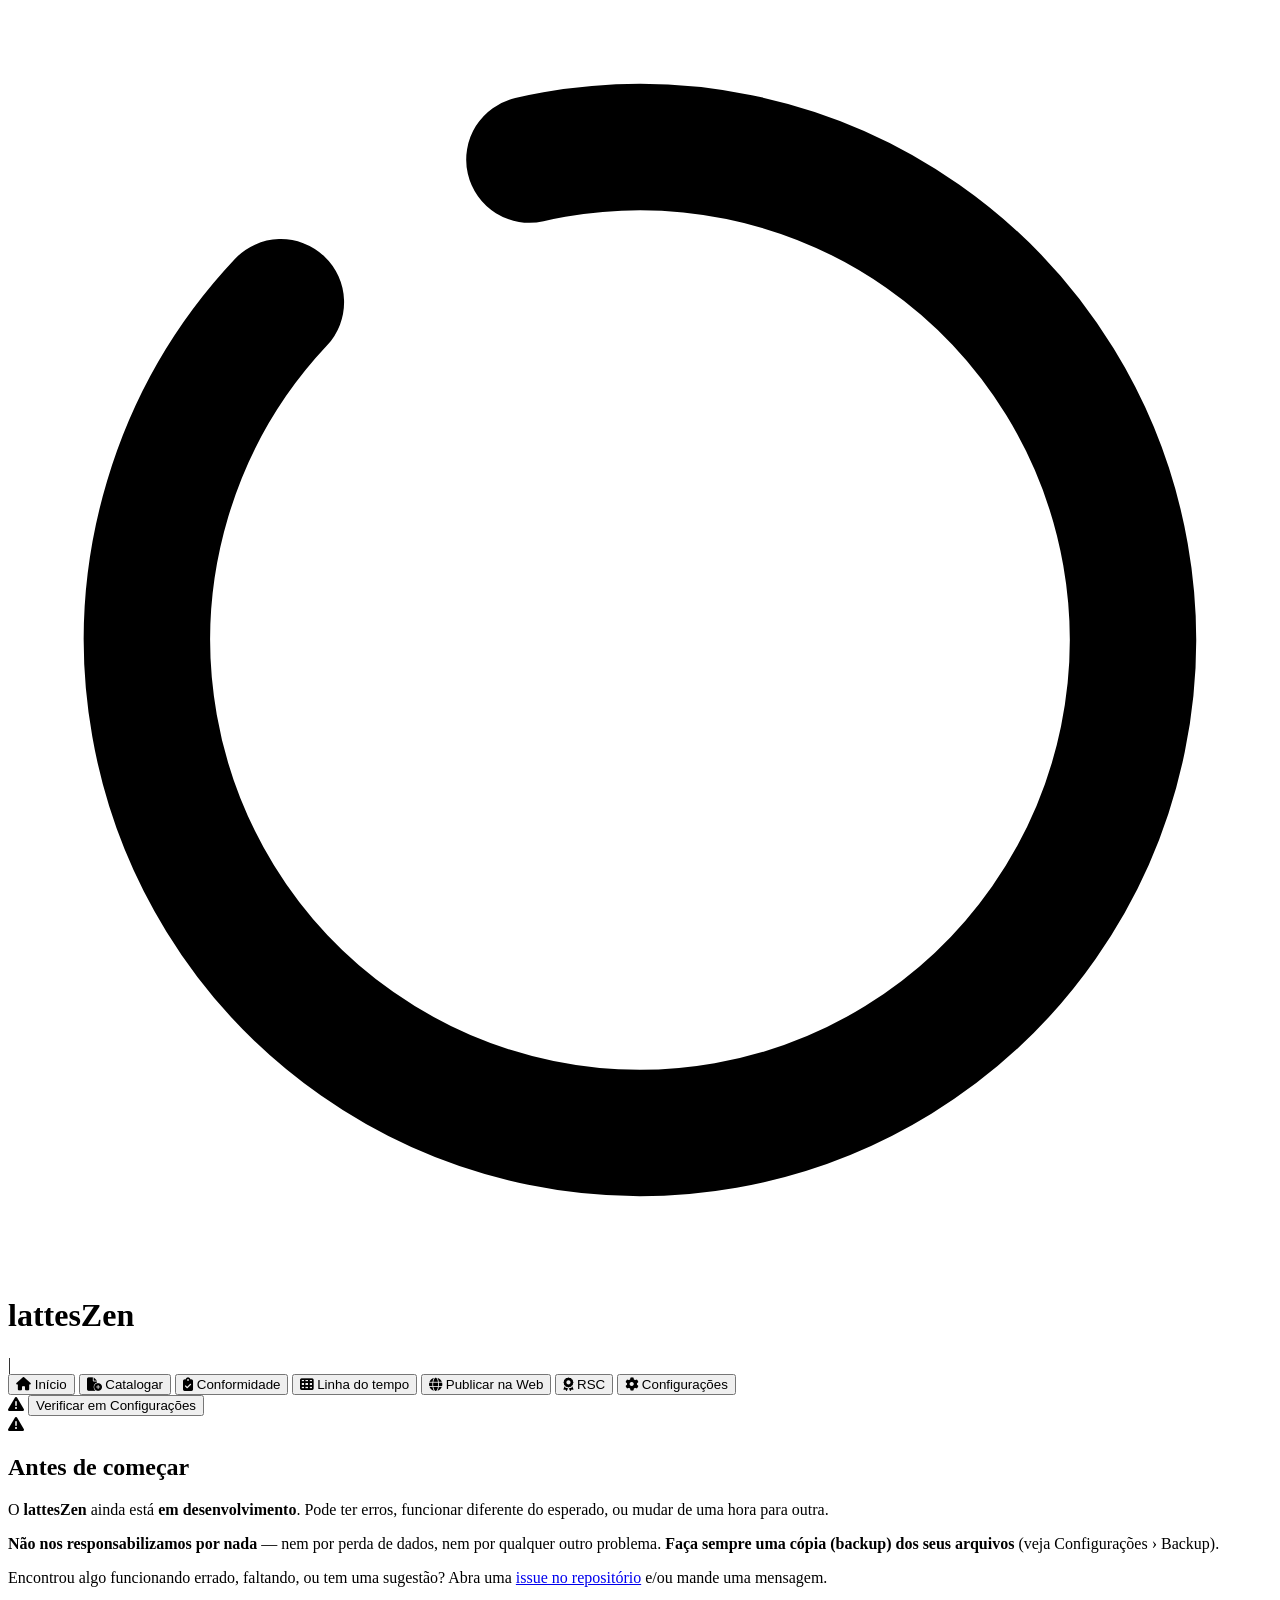
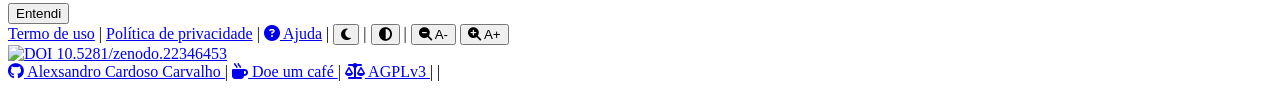
==== src/index.html @ 460ba8ad "Merge branch 'latteszen-devel-alexsandroccarv' into principal" ====
<!DOCTYPE html>
<html lang="pt-BR">
<head>
    <meta charset="UTF-8">
    <meta name="viewport" content="width=device-width, initial-scale=1.0">
    <title>lattesZen</title>
    <link rel="icon" type="image/svg+xml" href="favicon.svg">
    <link rel="manifest" href="manifest.json">
    <meta name="theme-color" content="#1351B4">

    <!-- Estilos da aplicação (local — carrega sempre, mesmo offline) -->
    <link rel="stylesheet" href="css/styles.css">

    <!-- Tema claro/escuro e alto contraste: aplicar cedo para evitar "flash" -->
    <script>
        (function () {
            const htmlEl = document.documentElement;
            const saved = localStorage.getItem('tema');
            const prefersDark = window.matchMedia && window.matchMedia('(prefers-color-scheme: dark)').matches;
            if (saved ? saved === 'dark' : prefersDark) htmlEl.classList.add('dark');
            if (localStorage.getItem('altoContraste') === '1') htmlEl.classList.add('high-contrast');
            // Escala de fonte (acessibilidade): aplica cedo p/ evitar "flash".
            const fs = parseInt(localStorage.getItem('fontScale') || '100', 10);
            if (fs && fs !== 100) htmlEl.style.fontSize = fs + '%';
        })();
    </script>

    <!-- Recursos externos (Tailwind, Font Awesome, Rawline) carregados de forma
         ASSÍNCRONA e tolerante a falha: se a CDN estiver lenta/bloqueada, a
         aplicação continua funcionando (o app.js nunca fica travado por eles). -->
    <script>
        (function () {
            var TW_CONFIG = {
                darkMode: 'class',
                theme: {
                    extend: {
                        fontFamily: { sans: ['Rawline', 'system-ui', '-apple-system', 'Segoe UI', 'Roboto', 'sans-serif'] },
                        colors: {
                            unifesp: { 50: '#f0fdf4', 100: '#dcfce7', 400: '#4ade80', 600: '#16a34a', 700: '#15803d', 800: '#166534', 900: '#1E5A3A' },
                            govbr:   { 50: '#D4E5FF', 100: '#ADCDFF', 400: '#1351B4', 600: '#1351B4', 700: '#0C326F', 800: '#071D41', 900: '#050F24' },
                        }
                    }
                }
            };
            var tw = document.createElement('script');
            tw.src = 'https://cdn.tailwindcss.com';
            tw.async = true;
            tw.onload = function () { try { window.tailwind.config = TW_CONFIG; } catch (e) {} };
            tw.onerror = function () { document.documentElement.classList.add('no-tailwind'); };
            document.head.appendChild(tw);

            function loadCss(href) {
                var l = document.createElement('link');
                l.rel = 'stylesheet'; l.href = href; l.media = 'all';
                document.head.appendChild(l);
            }
            loadCss('https://cdnjs.cloudflare.com/ajax/libs/font-awesome/6.4.0/css/all.min.css');
            loadCss('https://cdngovbr-ds.estaleiro.serpro.gov.br/design-system/fonts/rawline/css/rawline.css');
        })();
    </script>
</head>
<body class="font-sans bg-white dark:bg-gray-900 text-gray-800 dark:text-gray-100 min-h-screen flex flex-col transition-colors duration-300">

    <!-- ============================ CABEÇALHO ============================ -->
    <header class="bg-govbr-600 dark:bg-gray-900 border-b border-govbr-700 dark:border-gray-700 flex flex-col shadow-sm dark:shadow-lg z-20 shrink-0 transition-colors duration-300">
        <div class="flex items-center justify-between px-4 py-3 bg-govbr-600 dark:bg-gray-900 transition-colors duration-300">
            <div class="flex items-center gap-3">
                <div class="w-8 h-8 rounded bg-white dark:bg-gradient-to-br dark:from-unifesp-600 dark:to-unifesp-900 flex items-center justify-center text-govbr-600 dark:text-white font-bold transition-colors duration-300">
                    <svg viewBox="0 0 200 200" class="w-5 h-5" aria-hidden="true"><circle cx="100" cy="100" r="78" fill="none" stroke="currentColor" stroke-width="20" stroke-linecap="round" stroke-dasharray="440 46" transform="rotate(-100 100 100)"/></svg>
                </div>
                <div class="flex items-center gap-2 overflow-hidden">
                    <h1 class="font-bold text-white leading-none whitespace-nowrap">lattesZen</h1>
                    <span id="headerNomeWrap" class="flex items-center gap-2 overflow-hidden hidden">
                        <span class="text-xl text-white/30 dark:text-gray-700 font-light">|</span>
                        <span id="headerNome" class="font-bold text-white/90 dark:text-unifesp-400 leading-none whitespace-nowrap truncate"></span>
                    </span>
                </div>
            </div>
            <div id="govBrLogo" class="bg-white rounded px-2 py-1.5 flex items-center shrink-0 dark:hidden">
                <img src="images/geral/gov_br.svg" alt="Governo Federal" class="h-5 w-auto" onerror="this.parentElement.style.display='none'">
            </div>
        </div>

        <!-- Abas de navegação -->
        <nav class="print:hidden bg-white dark:bg-gray-800 border-t border-govbr-700/20 dark:border-gray-700 px-2" role="tablist" aria-label="Seções">
            <div class="max-w-5xl flex gap-1 overflow-x-auto">
                <button class="tab-btn inline-flex items-center gap-1.5 px-4 py-2.5 text-sm font-medium border-b-2 border-transparent text-gray-600 dark:text-gray-300 hover:text-govbr-600 dark:hover:text-unifesp-400 whitespace-nowrap" role="tab" aria-selected="true" data-tab="inicio">
                    <i aria-hidden="true" class="fa-solid fa-house text-[1.75rem]"></i> Início
                </button>
                <button class="tab-btn inline-flex items-center gap-1.5 px-4 py-2.5 text-sm font-medium border-b-2 border-transparent text-gray-600 dark:text-gray-300 hover:text-govbr-600 dark:hover:text-unifesp-400 whitespace-nowrap" role="tab" aria-selected="false" data-tab="catalogar">
                    <i aria-hidden="true" class="fa-solid fa-file-circle-plus text-[1.75rem]"></i> Catalogar
                </button>
                <button class="tab-btn inline-flex items-center gap-1.5 px-4 py-2.5 text-sm font-medium border-b-2 border-transparent text-gray-600 dark:text-gray-300 hover:text-govbr-600 dark:hover:text-unifesp-400 whitespace-nowrap" role="tab" aria-selected="false" data-tab="conformidade">
                    <i aria-hidden="true" class="fa-solid fa-clipboard-check text-[1.75rem]"></i> Conformidade
                </button>
                <button class="tab-btn inline-flex items-center gap-1.5 px-4 py-2.5 text-sm font-medium border-b-2 border-transparent text-gray-600 dark:text-gray-300 hover:text-govbr-600 dark:hover:text-unifesp-400 whitespace-nowrap" role="tab" aria-selected="false" data-tab="linhatempo">
                    <i aria-hidden="true" class="fa-solid fa-table-cells text-[1.75rem]"></i> Linha do tempo
                </button>
                <button class="tab-btn inline-flex items-center gap-1.5 px-4 py-2.5 text-sm font-medium border-b-2 border-transparent text-gray-600 dark:text-gray-300 hover:text-govbr-600 dark:hover:text-unifesp-400 whitespace-nowrap" role="tab" aria-selected="false" data-tab="publicar">
                    <i aria-hidden="true" class="fa-solid fa-globe text-[1.75rem]"></i> Publicar na Web
                </button>
                <button class="tab-btn inline-flex items-center gap-1.5 px-4 py-2.5 text-sm font-medium border-b-2 border-transparent text-gray-600 dark:text-gray-300 hover:text-govbr-600 dark:hover:text-unifesp-400 whitespace-nowrap hidden" role="tab" aria-selected="false" data-tab="rsc">
                    <i aria-hidden="true" class="fa-solid fa-award text-[1.75rem]"></i> RSC
                </button>
                <button class="tab-btn inline-flex items-center gap-1.5 px-4 py-2.5 text-sm font-medium border-b-2 border-transparent text-gray-600 dark:text-gray-300 hover:text-govbr-600 dark:hover:text-unifesp-400 whitespace-nowrap" role="tab" aria-selected="false" data-tab="config">
                    <i aria-hidden="true" class="fa-solid fa-gear text-[1.75rem]"></i> Configurações
                </button>
            </div>
        </nav>
    </header>

    <!-- Aviso persistente: pasta configurada inacessível (permissão perdida ou
         movida/renomeada/apagada fora do app) — ver Storage.checkHealth(). -->
    <div id="dirHealthBanner" class="hidden print:hidden bg-red-600 text-white text-sm px-4 py-2 flex items-center justify-center gap-3 flex-wrap text-center">
        <span class="flex items-center gap-2"><i aria-hidden="true" class="fa-solid fa-triangle-exclamation"></i> <span id="dirHealthMsg"></span></span>
        <button type="button" id="dirHealthGoto" class="underline whitespace-nowrap font-semibold">Verificar em Configurações</button>
    </div>

    <!-- ============================ CONTEÚDO ============================ -->
    <main class="flex-1 w-full max-w-[1498px] mx-auto px-4 py-6">
        <div id="tab-inicio"       class="tab-panel" role="tabpanel"></div>
        <div id="tab-catalogar"    class="tab-panel" role="tabpanel" hidden></div>
        <div id="tab-conformidade" class="tab-panel" role="tabpanel" hidden></div>
        <div id="tab-linhatempo"   class="tab-panel" role="tabpanel" hidden></div>
        <div id="tab-publicar"     class="tab-panel" role="tabpanel" hidden></div>
        <div id="tab-rsc"          class="tab-panel" role="tabpanel" hidden></div>
        <div id="tab-config"       class="tab-panel" role="tabpanel" hidden></div>
    </main>

    <!-- Área de notificações (toasts) -->
    <div id="toasts" class="fixed bottom-16 right-4 z-50 flex flex-col gap-2" aria-live="polite"></div>

    <!-- Aviso de 1ª execução: app em desenvolvimento -->
    <div id="firstRunModal" class="fixed inset-0 z-50 hidden items-center justify-center bg-black/60 px-4">
        <div class="bg-white dark:bg-gray-800 rounded-lg shadow-xl max-w-md w-full" role="alertdialog" aria-modal="true" aria-labelledby="firstRunTitle">
            <div class="bg-govbr-600 dark:bg-gray-900 rounded-t-lg px-4 py-3 flex items-center gap-2">
                <i aria-hidden="true" class="fa-solid fa-triangle-exclamation text-white"></i>
                <h2 id="firstRunTitle" class="font-bold text-white">Antes de começar</h2>
            </div>
            <div class="p-4 space-y-3 text-sm text-gray-700 dark:text-gray-300">
                <p>O <strong>lattesZen</strong> ainda está <strong>em desenvolvimento</strong>. Pode ter erros, funcionar diferente do esperado, ou mudar de uma hora para outra.</p>
                <p><strong>Não nos responsabilizamos por nada</strong> — nem por perda de dados, nem por qualquer outro problema. <strong>Faça sempre uma cópia (backup) dos seus arquivos</strong> (veja Configurações › Backup).</p>
                <p>Encontrou algo funcionando errado, faltando, ou tem uma sugestão? Abra uma <a href="https://github.com/alexsandroccarv/lattesZen/issues" target="_blank" rel="noopener" class="text-govbr-700 dark:text-unifesp-400 underline font-semibold">issue no repositório</a> e/ou mande uma mensagem.</p>
            </div>
            <div class="px-4 pb-4 flex justify-end">
                <button type="button" id="btnFirstRunOk" class="px-4 py-2 rounded bg-govbr-600 dark:bg-unifesp-700 text-white text-sm font-semibold hover:opacity-90">Entendi</button>
            </div>
        </div>
    </div>

    <!-- ============================ RODAPÉ ============================ -->
    <footer class="bg-govbr-800 dark:bg-gray-950 border-t border-govbr-700 dark:border-gray-700 py-3 px-6 text-xs text-blue-100 dark:text-gray-400 flex flex-col sm:flex-row justify-between items-center shrink-0 gap-4 transition-colors duration-300">
        <div class="flex items-center gap-4 flex-wrap justify-center">
            <a href="termodeuso.html" class="hover:text-white transition-colors">Termo de uso</a>
            <span class="text-white/25 dark:text-gray-700">|</span>
            <a href="privacidade.html" class="hover:text-white transition-colors">Política de privacidade</a>
            <span class="text-white/25 dark:text-gray-700">|</span>
            <a href="./ajuda.html" class="hover:text-white transition-colors flex items-center gap-1"><i aria-hidden="true" class="fa-solid fa-circle-question"></i> Ajuda</a>
            <span class="text-white/25 dark:text-gray-700">|</span>
            <button type="button" id="themeToggle" class="hover:text-white transition-colors flex items-center gap-1" aria-pressed="false" title="Alternar tema">
                <i aria-hidden="true" class="fa-solid fa-moon"></i> <span id="themeToggleLabel" class="sr-only">Tema escuro</span>
            </button>
            <span class="text-white/25 dark:text-gray-700">|</span>
            <button type="button" id="highContrastToggle" class="hover:text-white transition-colors flex items-center gap-1" aria-pressed="false" title="Alternar alto contraste">
                <i aria-hidden="true" class="fa-solid fa-circle-half-stroke"></i> <span class="sr-only">Alto contraste</span>
            </button>
            <span class="text-white/25 dark:text-gray-700">|</span>
            <span class="flex items-center gap-1" role="group" aria-label="Tamanho da fonte">
                <button type="button" id="fontDec" class="hover:text-white transition-colors flex items-center gap-1" title="Diminuir fonte" aria-label="Diminuir fonte"><i aria-hidden="true" class="fa-solid fa-magnifying-glass-minus"></i> A-</button>
                <button type="button" id="fontInc" class="hover:text-white transition-colors flex items-center gap-1" title="Aumentar fonte" aria-label="Aumentar fonte"><i aria-hidden="true" class="fa-solid fa-magnifying-glass-plus"></i> A+</button>
            </span>
        </div>
        <div class="flex items-center justify-center">
            <a href="https://doi.org/10.5281/zenodo.22346453" target="_blank" rel="noopener" title="DOI: 10.5281/zenodo.22346453">
                <img src="https://zenodo.org/badge/DOI/10.5281/zenodo.22346453.svg" alt="DOI 10.5281/zenodo.22346453" class="h-5">
            </a>
        </div>
        <div class="flex gap-3 items-center flex-wrap justify-center">
            <a href="https://github.com/alexsandroccarv" target="_blank" rel="noopener" class="hover:text-white hover:underline transition-colors flex items-center gap-1">
                <i aria-hidden="true" class="fa-brands fa-github text-white/90 dark:text-unifesp-400"></i> Alexsandro Cardoso Carvalho
            </a>
            <span class="text-white/40 dark:text-gray-600">|</span>
            <a href="doe-um-cafe.html" class="hover:text-white hover:underline transition-colors flex items-center gap-1">
                <i aria-hidden="true" class="fa-solid fa-mug-hot text-white/90 dark:text-unifesp-400"></i> Doe um café
            </a>
            <span class="text-white/40 dark:text-gray-600">|</span>
            <a href="https://www.gnu.org/licenses/agpl-3.0.html" target="_blank" rel="noopener" class="hover:text-white transition-colors flex items-center gap-1" title="Licença AGPLv3 (Free Software Foundation)">
                <i aria-hidden="true" class="fa-solid fa-scale-balanced text-white/90 dark:text-unifesp-400"></i> AGPLv3
            </a>
            <span class="text-white/40 dark:text-gray-600">|</span>
            <span><span class="font-mono" id="appVersion"></span> | <span id="lastModDate"></span></span>
        </div>
    </footer>

    <!-- ============================ SCRIPTS ============================ -->
    <script src="js/config.js"></script>
    <script src="js/analytics.js"></script>
    <script src="js/cookie-consent.js"></script>
    <script src="js/pwa.js"></script>
    <script src="js/encoding.js"></script>
    <script src="js/areas-conhecimento.js"></script>
    <script src="js/cnae.js"></script>
    <script src="js/paises.js"></script>
    <script src="js/idiomas.js"></script>
    <script src="js/lattes-types.js"></script>
    <script src="js/gdrive-client.js"></script>
    <script src="js/storage.js"></script>
    <script src="js/lattes-xml.js"></script>
    <script src="js/lattes-xml-export.js"></script>
    <script src="js/bibtex-ris.js"></script>
    <script src="js/publish.js"></script>
    <script src="js/rsc.js"></script>
    <script src="js/docx-export.js"></script>
    <script src="js/app-core.js"></script>
    <script src="js/tab-publicar.js"></script>
    <script src="js/tab-inicio.js"></script>
    <script src="js/tab-rsc.js"></script>
    <script src="js/tab-conformidade.js"></script>
    <script src="js/tab-linha-tempo.js"></script>
    <script src="js/tab-catalogar.js"></script>
    <script src="js/tab-config.js"></script>
    <script src="js/app.js"></script>
</body>
</html>
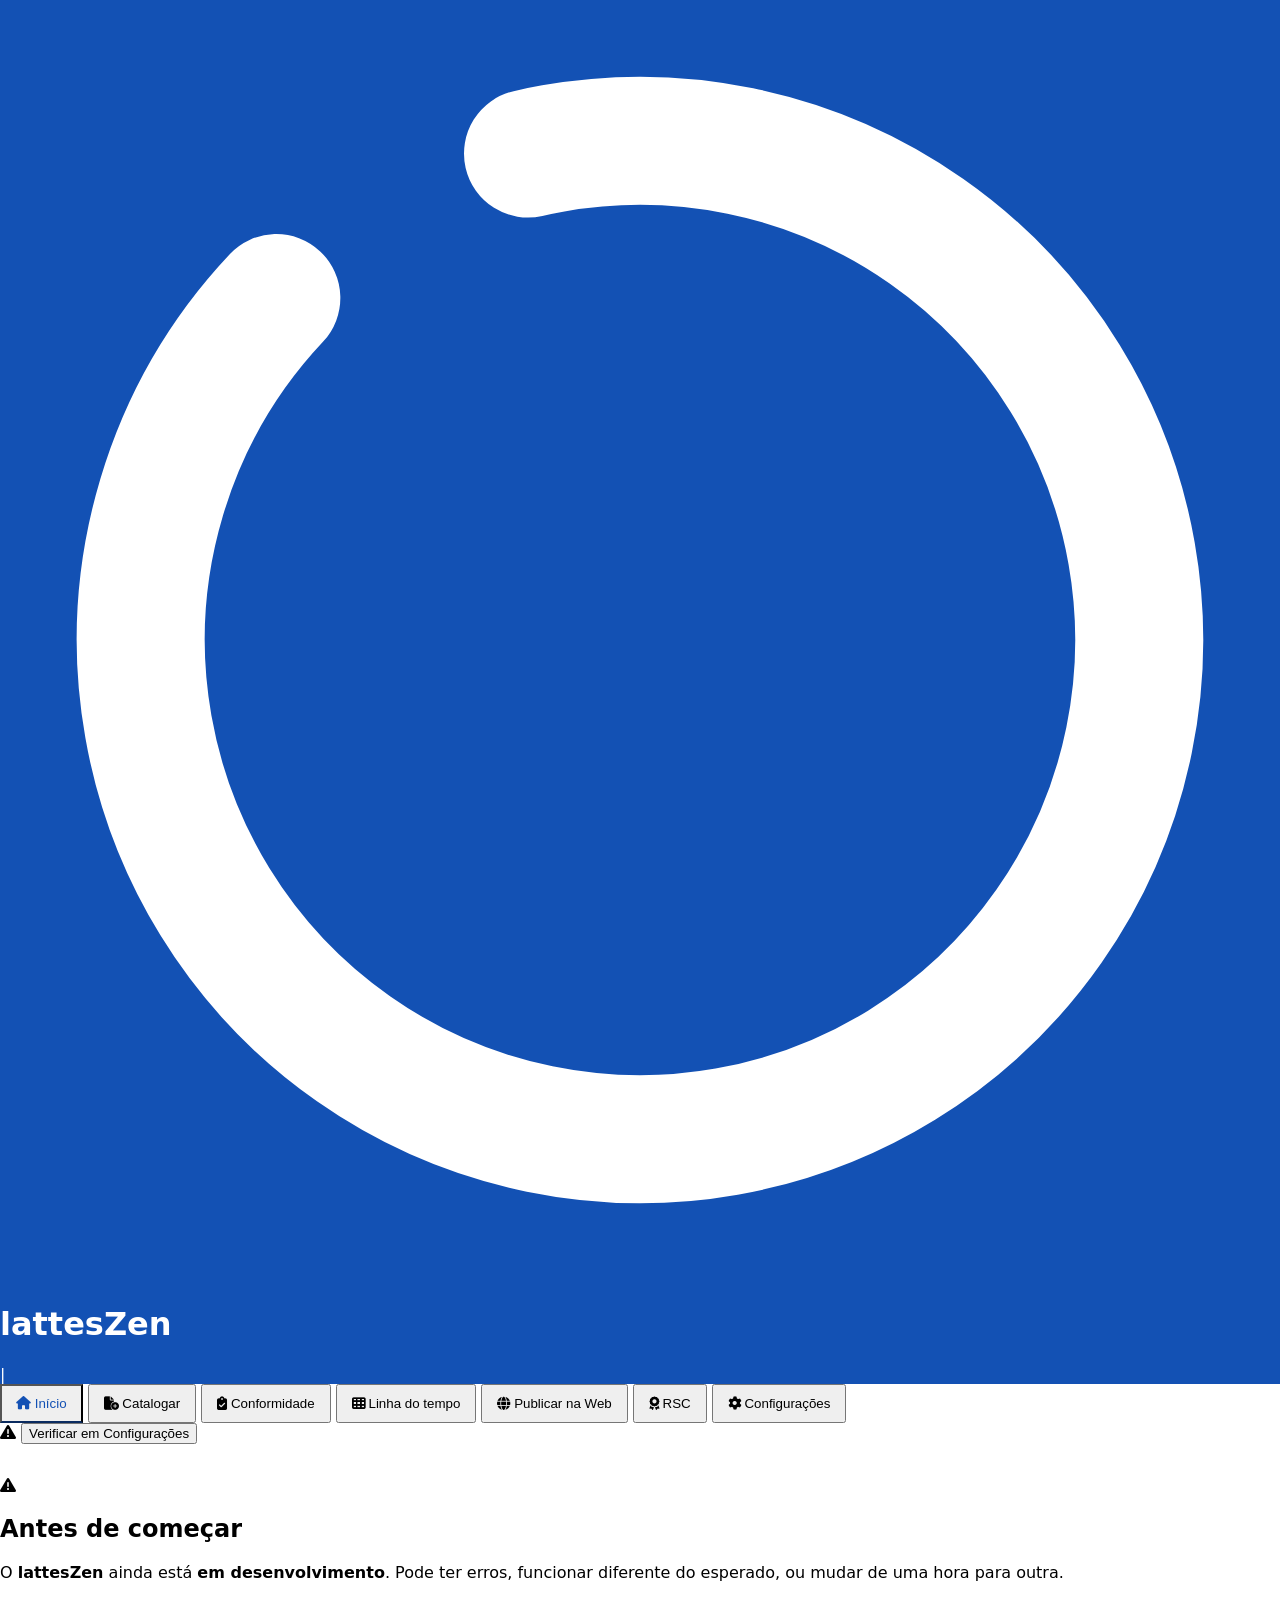
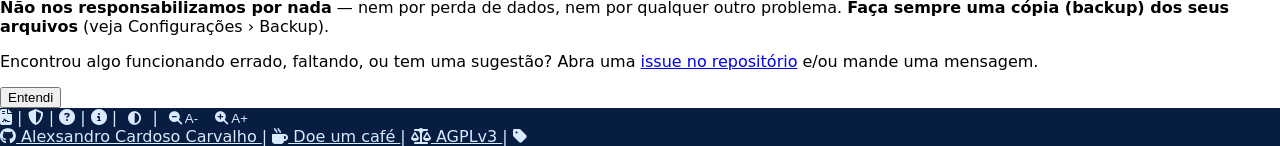
==== commit 538f8af1: "Rodapé trazido do templateZen (ordem/links/ícones) + nova página Sobre Aplicado em todas as páginas " ====
--- a/src/index.html
+++ b/src/index.html
@@ -151,15 +151,13 @@
     <!-- ============================ RODAPÉ ============================ -->
     <footer class="bg-govbr-800 dark:bg-gray-950 border-t border-govbr-700 dark:border-gray-700 py-3 px-6 text-xs text-blue-100 dark:text-gray-400 flex flex-col sm:flex-row justify-between items-center shrink-0 gap-4 transition-colors duration-300">
         <div class="flex items-center gap-4 flex-wrap justify-center">
-            <a href="termodeuso.html" class="hover:text-white transition-colors">Termo de uso</a>
-            <span class="text-white/25 dark:text-gray-700">|</span>
-            <a href="privacidade.html" class="hover:text-white transition-colors">Política de privacidade</a>
-            <span class="text-white/25 dark:text-gray-700">|</span>
-            <a href="./ajuda.html" class="hover:text-white transition-colors flex items-center gap-1"><i aria-hidden="true" class="fa-solid fa-circle-question"></i> Ajuda</a>
-            <span class="text-white/25 dark:text-gray-700">|</span>
-            <button type="button" id="themeToggle" class="hover:text-white transition-colors flex items-center gap-1" aria-pressed="false" title="Alternar tema">
-                <i aria-hidden="true" class="fa-solid fa-moon"></i> <span id="themeToggleLabel" class="sr-only">Tema escuro</span>
-            </button>
+            <a href="termodeuso.html" class="hover:text-white transition-colors flex items-center gap-1" title="Termo de uso" aria-label="Termo de uso"><i aria-hidden="true" class="fa-solid fa-file-contract"></i></a>
+            <span class="text-white/25 dark:text-gray-700">|</span>
+            <a href="privacidade.html" class="hover:text-white transition-colors flex items-center gap-1" title="Política de privacidade" aria-label="Política de privacidade"><i aria-hidden="true" class="fa-solid fa-shield-halved"></i></a>
+            <span class="text-white/25 dark:text-gray-700">|</span>
+            <a href="./ajuda.html" class="hover:text-white transition-colors flex items-center gap-1" title="Ajuda" aria-label="Ajuda"><i aria-hidden="true" class="fa-solid fa-circle-question"></i></a>
+            <span class="text-white/25 dark:text-gray-700">|</span>
+            <a href="sobre.html" class="hover:text-white transition-colors flex items-center gap-1" title="Sobre" aria-label="Sobre"><i aria-hidden="true" class="fa-solid fa-circle-info"></i></a>
             <span class="text-white/25 dark:text-gray-700">|</span>
             <button type="button" id="highContrastToggle" class="hover:text-white transition-colors flex items-center gap-1" aria-pressed="false" title="Alternar alto contraste">
                 <i aria-hidden="true" class="fa-solid fa-circle-half-stroke"></i> <span class="sr-only">Alto contraste</span>
@@ -169,11 +167,6 @@
                 <button type="button" id="fontDec" class="hover:text-white transition-colors flex items-center gap-1" title="Diminuir fonte" aria-label="Diminuir fonte"><i aria-hidden="true" class="fa-solid fa-magnifying-glass-minus"></i> A-</button>
                 <button type="button" id="fontInc" class="hover:text-white transition-colors flex items-center gap-1" title="Aumentar fonte" aria-label="Aumentar fonte"><i aria-hidden="true" class="fa-solid fa-magnifying-glass-plus"></i> A+</button>
             </span>
-        </div>
-        <div class="flex items-center justify-center">
-            <a href="https://doi.org/10.5281/zenodo.22346453" target="_blank" rel="noopener" title="DOI: 10.5281/zenodo.22346453">
-                <img src="https://zenodo.org/badge/DOI/10.5281/zenodo.22346453.svg" alt="DOI 10.5281/zenodo.22346453" class="h-5">
-            </a>
         </div>
         <div class="flex gap-3 items-center flex-wrap justify-center">
             <a href="https://github.com/alexsandroccarv" target="_blank" rel="noopener" class="hover:text-white hover:underline transition-colors flex items-center gap-1">
@@ -188,7 +181,7 @@
                 <i aria-hidden="true" class="fa-solid fa-scale-balanced text-white/90 dark:text-unifesp-400"></i> AGPLv3
             </a>
             <span class="text-white/40 dark:text-gray-600">|</span>
-            <span><span class="font-mono" id="appVersion"></span> | <span id="lastModDate"></span></span>
+            <span class="flex items-center gap-1"><i aria-hidden="true" class="fa-solid fa-tag" title="Versão"></i> <a href="notas-de-versao.html" class="font-mono hover:text-white hover:underline transition-colors" title="Notas de versão"><span id="appVersion"></span></a></span>
         </div>
     </footer>
 
@@ -204,6 +197,8 @@
     <script src="js/idiomas.js"></script>
     <script src="js/lattes-types.js"></script>
     <script src="js/gdrive-client.js"></script>
+    <script src="js/deploy-github.js"></script>
+    <script src="js/deploy-netlify.js"></script>
     <script src="js/storage.js"></script>
     <script src="js/lattes-xml.js"></script>
     <script src="js/lattes-xml-export.js"></script>
--- a/src/css/styles.css
+++ b/src/css/styles.css
@@ -0,0 +1,81 @@
+/* ==========================================================================
+   lattesZen — estilos de apoio (complementam o Tailwind via CDN)
+   ========================================================================== */
+
+/* ---- Alto contraste ---- */
+html.high-contrast body * {
+    background-color: #000000 !important;
+    color: #ffffff !important;
+    border-color: #ffeb3b !important;
+}
+html.high-contrast a,
+html.high-contrast button {
+    color: #ffeb3b !important;
+    text-decoration: underline;
+}
+
+/* ---- Abas ---- */
+.tab-btn { position: relative; }
+.tab-btn[aria-selected="true"] {
+    color: #1351B4;
+    border-bottom-color: #1351B4;
+}
+.dark .tab-btn[aria-selected="true"] {
+    color: #4ade80;
+    border-bottom-color: #4ade80;
+}
+.tab-panel[hidden] { display: none; }
+
+/* ---- Badges de status ---- */
+.badge { display: inline-flex; align-items: center; gap: .25rem; font-size: .68rem;
+         padding: .1rem .45rem; border-radius: 9999px; font-weight: 600; white-space: nowrap; }
+
+/* ---- Paleta categórica de gráficos (aba Linha do tempo, issue #10) ----
+   Cores fixas em CSS puro, não classes do Tailwind: um gráfico não pode
+   ficar sem cor (preto/sem sentido) se a CDN do Tailwind falhar ao carregar
+   — diferente do resto da UI, aqui a cor É o dado, não só decoração.
+   Ordem/valores vêm da paleta categórica validada (dataviz skill): segura
+   pra pares adjacentes (barras empilhadas) em claro e escuro. Usada tanto
+   no fill do SVG quanto no swatch (bg) da legenda/tabela em HTML. */
+.viz-cat-1 { fill: #2a78d6; background-color: #2a78d6; }
+.viz-cat-2 { fill: #eb6834; background-color: #eb6834; }
+.viz-cat-3 { fill: #1baf7a; background-color: #1baf7a; }
+.viz-cat-4 { fill: #eda100; background-color: #eda100; }
+.viz-cat-5 { fill: #e87ba4; background-color: #e87ba4; }
+.viz-cat-6 { fill: #008300; background-color: #008300; }
+.viz-cat-7 { fill: #4a3aa7; background-color: #4a3aa7; }
+.viz-cat-outros { fill: #8a8a86; background-color: #8a8a86; }
+.dark .viz-cat-1 { fill: #3987e5; background-color: #3987e5; }
+.dark .viz-cat-2 { fill: #d95926; background-color: #d95926; }
+.dark .viz-cat-3 { fill: #199e70; background-color: #199e70; }
+.dark .viz-cat-4 { fill: #c98500; background-color: #c98500; }
+.dark .viz-cat-5 { fill: #d55181; background-color: #d55181; }
+.dark .viz-cat-6 { fill: #008300; background-color: #008300; }
+.dark .viz-cat-7 { fill: #9085e9; background-color: #9085e9; }
+.dark .viz-cat-outros { fill: #9a9a95; background-color: #9a9a95; }
+
+/* ---- Rolagem suave em listas longas ---- */
+.scroll-area { scrollbar-width: thin; scrollbar-color: #d1d5db transparent; }
+.scroll-area::-webkit-scrollbar { height: 6px; width: 6px; }
+.scroll-area::-webkit-scrollbar-track { background: transparent; }
+.scroll-area::-webkit-scrollbar-thumb { background-color: #d1d5db; border-radius: 9999px; }
+.scroll-area::-webkit-scrollbar-thumb:hover { background-color: #9ca3af; }
+.dark .scroll-area { scrollbar-color: #4b5563 transparent; }
+.dark .scroll-area::-webkit-scrollbar-thumb { background-color: #4b5563; }
+.dark .scroll-area::-webkit-scrollbar-thumb:hover { background-color: #6b7280; }
+
+/* ==========================================================================
+   Fallback mínimo (caso o Tailwind da CDN demore ou falhe a carregar).
+   São seletores de ELEMENTO (baixa especificidade): quando o Tailwind carrega,
+   suas classes utilitárias têm precedência e assumem o controle do visual.
+   Garante que a aplicação continue LEGÍVEL e UTILIZÁVEL mesmo sem CDN.
+   ========================================================================== */
+body { font-family: system-ui, -apple-system, "Segoe UI", Roboto, sans-serif; margin: 0; }
+button { cursor: pointer; }
+header { background: #1351B4; color: #ffffff; }
+header a, header h1, header span { color: #ffffff; }
+nav { background: #ffffff; }
+footer { background: #071D41; color: #dbeafe; }
+footer a, footer button { color: #dbeafe; background: none; border: 0; }
+main { padding: 16px; }
+.tab-btn { padding: 10px 14px; }
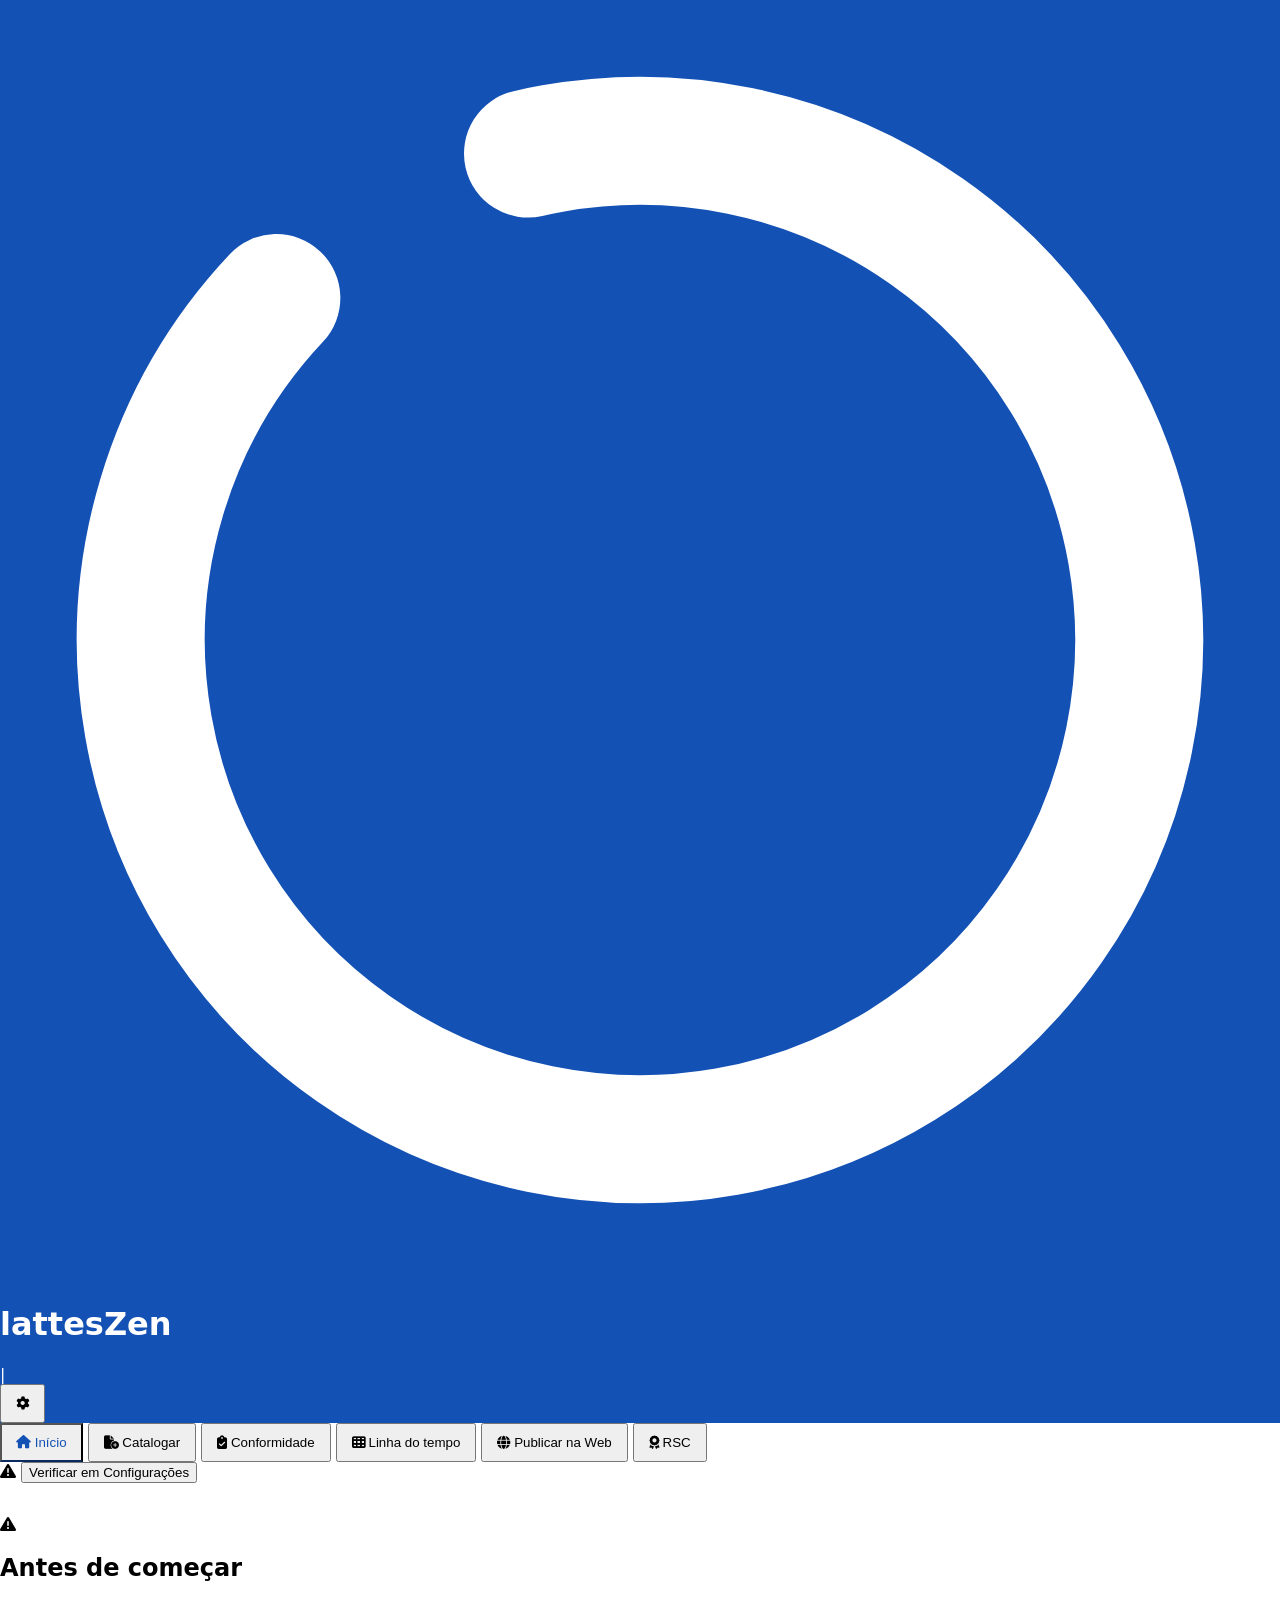
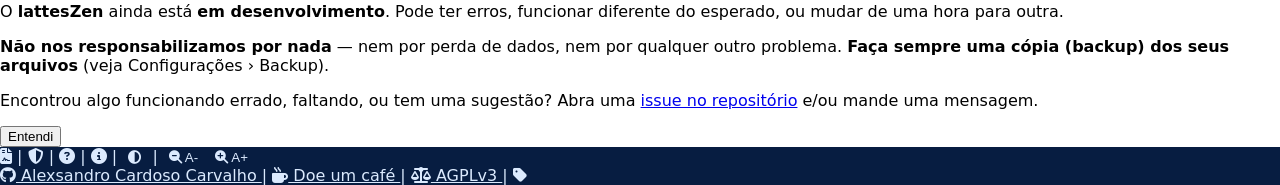
==== commit 9e303c04: "Cabeçalho: botão de Configurações vai para a 1ª linha, extrema direita Mesma posição/estilo do templ" ====
--- a/src/index.html
+++ b/src/index.html
@@ -76,8 +76,16 @@
                     </span>
                 </div>
             </div>
-            <div id="govBrLogo" class="bg-white rounded px-2 py-1.5 flex items-center shrink-0 dark:hidden">
-                <img src="images/geral/gov_br.svg" alt="Governo Federal" class="h-5 w-auto" onerror="this.parentElement.style.display='none'">
+            <div class="flex items-center gap-3 shrink-0">
+                <div id="govBrLogo" class="bg-white rounded px-2 py-1.5 flex items-center shrink-0 dark:hidden">
+                    <img src="images/geral/gov_br.svg" alt="Governo Federal" class="h-5 w-auto" onerror="this.parentElement.style.display='none'">
+                </div>
+                <!-- Configurações: mesma posição do templateZen (1ª linha do
+                     cabeçalho, extrema direita) — continua sendo uma aba
+                     normal (tab-btn/data-tab), só mudou de lugar visualmente. -->
+                <button id="headerConfigBtn" class="tab-btn text-white/90 hover:text-white transition-colors w-8 h-8 flex items-center justify-center rounded shrink-0" aria-selected="false" data-tab="config" title="Configurações" aria-label="Configurações">
+                    <i aria-hidden="true" class="fa-solid fa-gear"></i>
+                </button>
             </div>
         </div>
 
@@ -101,9 +109,6 @@
                 </button>
                 <button class="tab-btn inline-flex items-center gap-1.5 px-4 py-2.5 text-sm font-medium border-b-2 border-transparent text-gray-600 dark:text-gray-300 hover:text-govbr-600 dark:hover:text-unifesp-400 whitespace-nowrap hidden" role="tab" aria-selected="false" data-tab="rsc">
                     <i aria-hidden="true" class="fa-solid fa-award text-[1.75rem]"></i> RSC
-                </button>
-                <button class="tab-btn inline-flex items-center gap-1.5 px-4 py-2.5 text-sm font-medium border-b-2 border-transparent text-gray-600 dark:text-gray-300 hover:text-govbr-600 dark:hover:text-unifesp-400 whitespace-nowrap" role="tab" aria-selected="false" data-tab="config">
-                    <i aria-hidden="true" class="fa-solid fa-gear text-[1.75rem]"></i> Configurações
                 </button>
             </div>
         </nav>
--- a/src/css/styles.css
+++ b/src/css/styles.css
@@ -23,6 +23,13 @@
 .dark .tab-btn[aria-selected="true"] {
     color: #4ade80;
     border-bottom-color: #4ade80;
+}
+/* O botão de Configurações mora na barra azul do topo (não na régua branca
+   de abas) — a cor de "aba ativa" acima (azul/verde) ficaria ilegível ali;
+   mantém a cor branca do próprio botão mesmo selecionado. */
+#headerConfigBtn[aria-selected="true"] {
+    color: rgba(255, 255, 255, .9);
+    border-bottom-color: transparent;
 }
 .tab-panel[hidden] { display: none; }
 
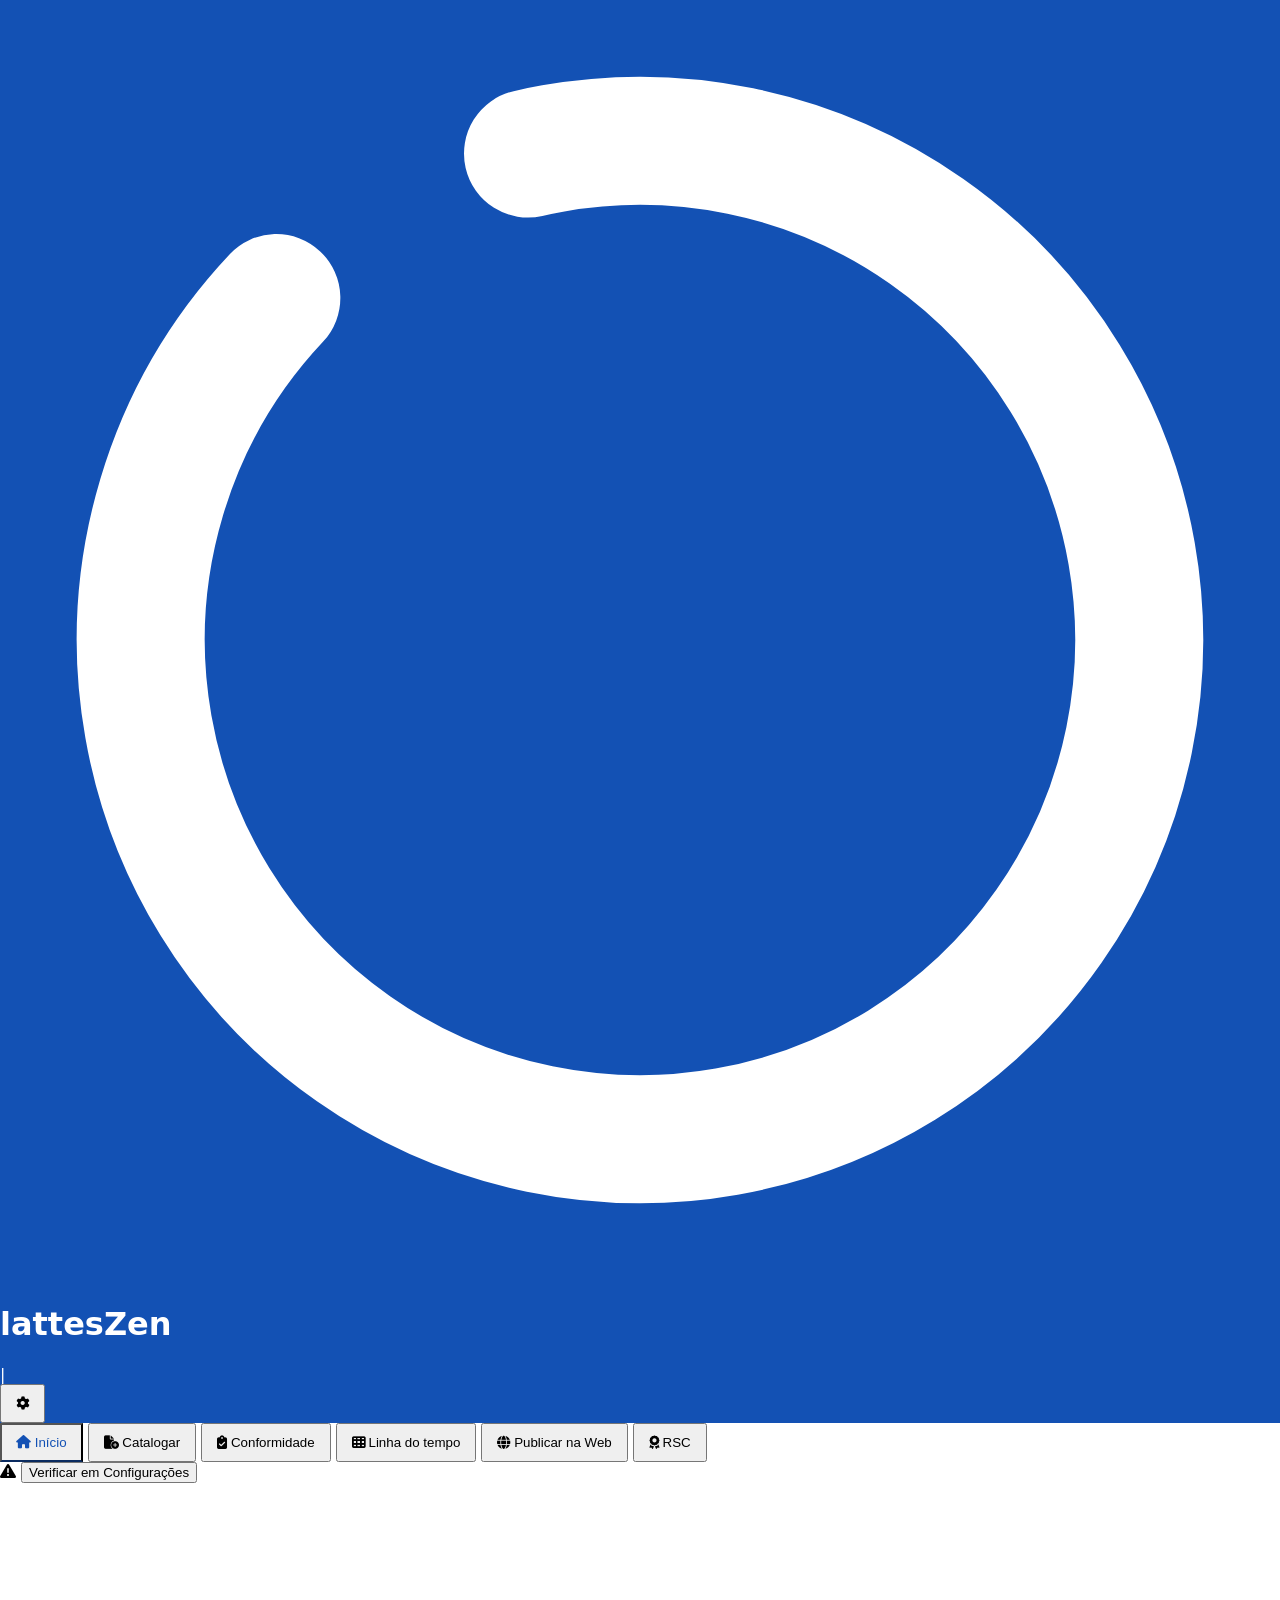
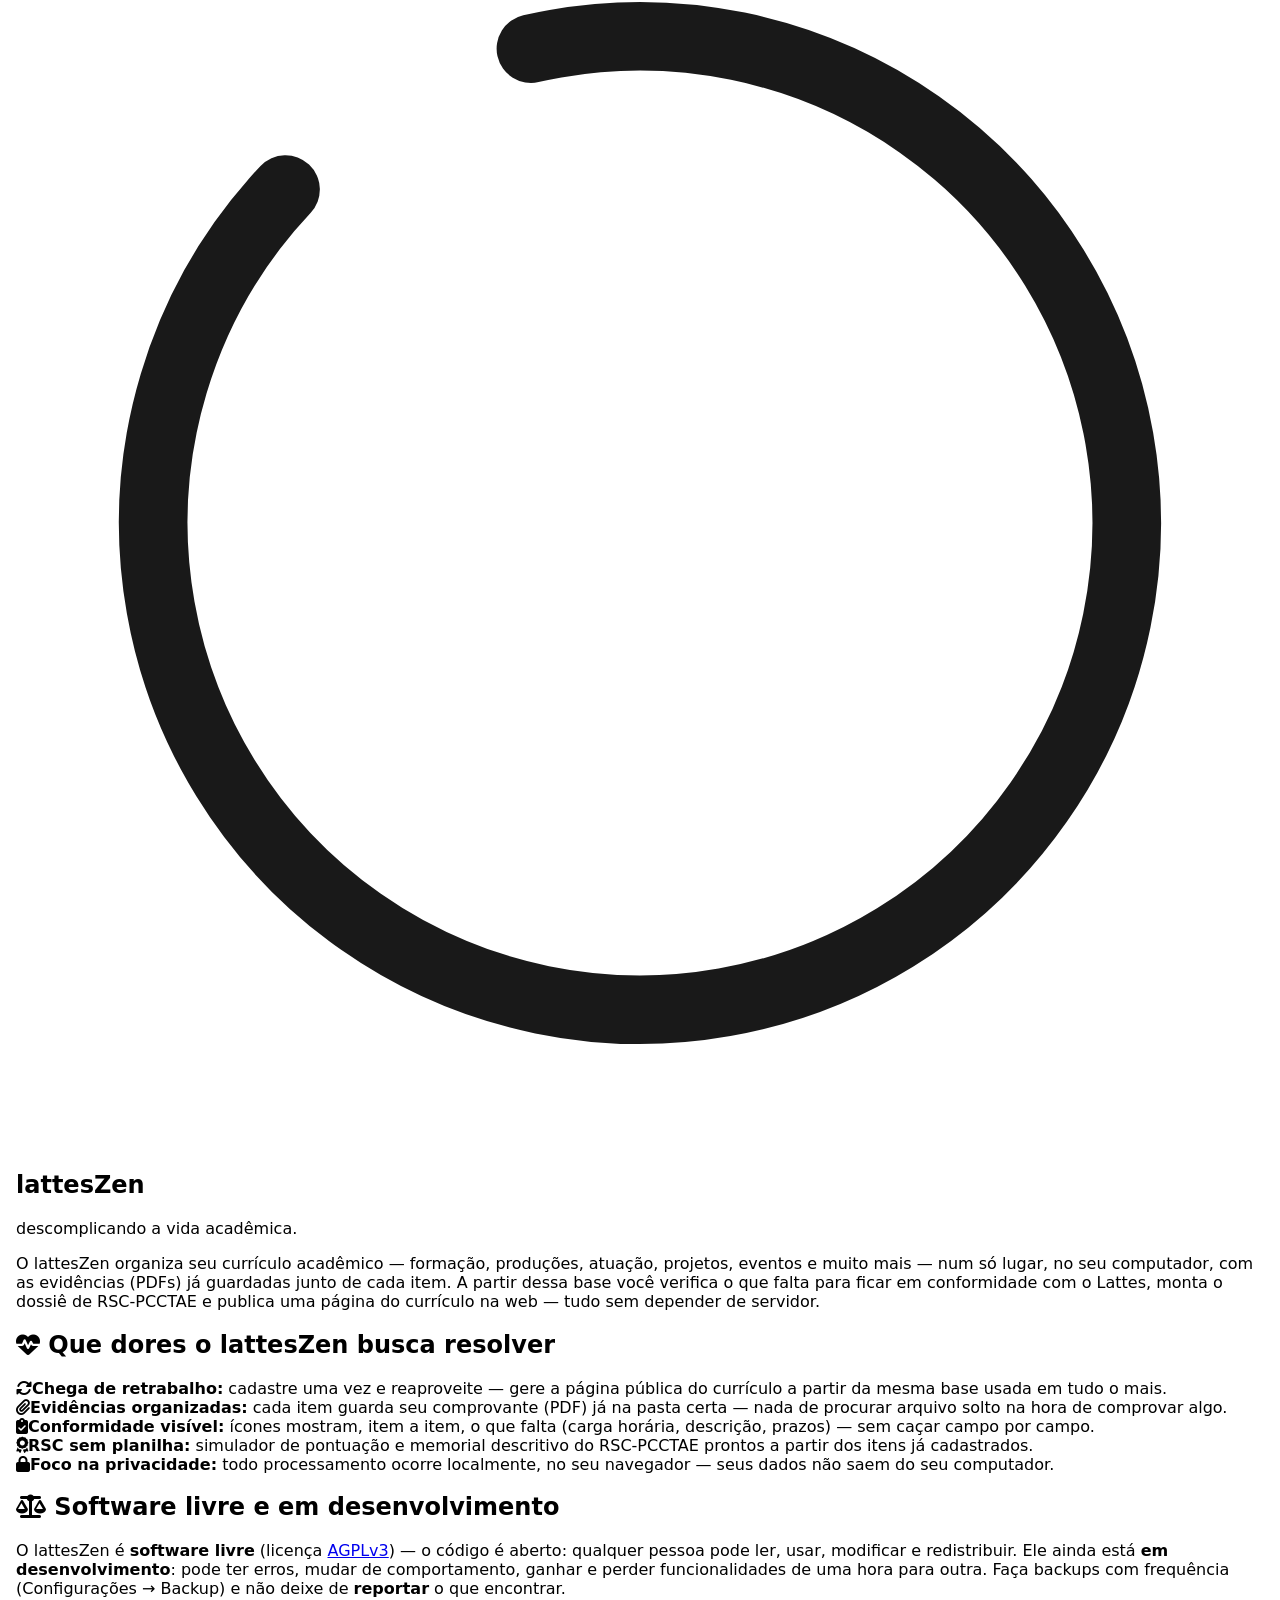
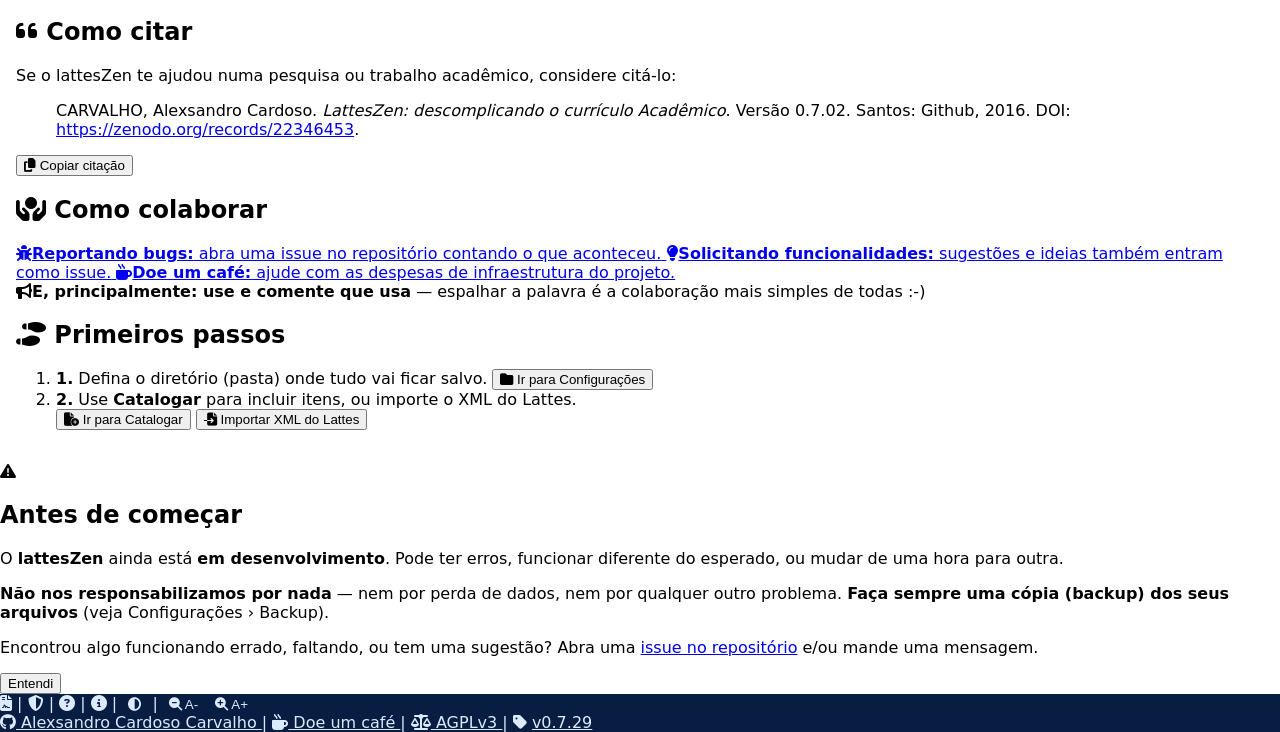
==== commit 2f8b33ef: "Configurações: seletor de Tema (16 paletas trazidas do templateZen) Nova seção "Tema" em Configuraçõ" ====
--- a/src/index.html
+++ b/src/index.html
@@ -19,6 +19,13 @@
             const prefersDark = window.matchMedia && window.matchMedia('(prefers-color-scheme: dark)').matches;
             if (saved ? saved === 'dark' : prefersDark) htmlEl.classList.add('dark');
             if (localStorage.getItem('altoContraste') === '1') htmlEl.classList.add('high-contrast');
+            // Tema (paletas prontas, escolhidas em Configurações): aplicar cedo
+            // para evitar "flash" — mesma lógica de dark/altoContraste acima.
+            const temaPreset = localStorage.getItem('lz_tema_preset');
+            if (temaPreset && temaPreset !== 'padrao') {
+                htmlEl.classList.add('lz-theme');
+                htmlEl.setAttribute('data-lz-theme', temaPreset);
+            }
             // Escala de fonte (acessibilidade): aplica cedo p/ evitar "flash".
             const fs = parseInt(localStorage.getItem('fontScale') || '100', 10);
             if (fs && fs !== 100) htmlEl.style.fontSize = fs + '%';
@@ -56,6 +63,43 @@
             }
             loadCss('https://cdnjs.cloudflare.com/ajax/libs/font-awesome/6.4.0/css/all.min.css');
             loadCss('https://cdngovbr-ds.estaleiro.serpro.gov.br/design-system/fonts/rawline/css/rawline.css');
+
+            // Tema: fontes do Google por paleta (carregadas sob demanda —
+            // "Padrão" e "gov.br" usam fonte já carregada acima, sem CDN extra).
+            var THEME_FONTS = {
+                dracula: 'https://fonts.googleapis.com/css2?family=Fira+Sans:wght@400;600;700&display=swap',
+                'solarized-dark': 'https://fonts.googleapis.com/css2?family=Source+Sans+3:wght@400;600;700&display=swap',
+                'solarized-light': 'https://fonts.googleapis.com/css2?family=Source+Sans+3:wght@400;600;700&display=swap',
+                nord: 'https://fonts.googleapis.com/css2?family=Inter:wght@400;600;700&display=swap',
+                gruvbox: 'https://fonts.googleapis.com/css2?family=IBM+Plex+Sans:wght@400;600;700&display=swap',
+                'tokyo-night': 'https://fonts.googleapis.com/css2?family=Manrope:wght@400;600;700&display=swap',
+                'one-dark': 'https://fonts.googleapis.com/css2?family=Inter:wght@400;600;700&display=swap',
+                monokai: 'https://fonts.googleapis.com/css2?family=DM+Sans:wght@400;500;700&display=swap',
+                'catppuccin-mocha': 'https://fonts.googleapis.com/css2?family=Nunito:wght@400;600;700&display=swap',
+                ayu: 'https://fonts.googleapis.com/css2?family=Work+Sans:wght@400;600;700&display=swap',
+                'rose-pine': 'https://fonts.googleapis.com/css2?family=Quicksand:wght@400;600;700&display=swap',
+                everforest: 'https://fonts.googleapis.com/css2?family=Cabin:wght@400;600;700&display=swap',
+                material: 'https://fonts.googleapis.com/css2?family=Roboto:wght@400;500;700&display=swap',
+            };
+            window.__loadThemeFont = function (preset) {
+                var url = THEME_FONTS[preset];
+                if (!url) return;
+                if (document.querySelector('link[data-lz-font="' + preset + '"]')) return;
+                var l = document.createElement('link');
+                l.rel = 'stylesheet'; l.href = url; l.setAttribute('data-lz-font', preset);
+                document.head.appendChild(l);
+            };
+            // Sincroniza <meta name="theme-color"> (barra do navegador no
+            // mobile) com a cor do cabeçalho do tema ativo.
+            window.__setThemeColor = function () {
+                var m = document.querySelector('meta[name="theme-color"]');
+                if (!m) { m = document.createElement('meta'); m.name = 'theme-color'; document.head.appendChild(m); }
+                var c = getComputedStyle(document.documentElement).getPropertyValue('--lz-header').trim();
+                m.setAttribute('content', c || '#1351B4');
+            };
+            var temaAtivo = localStorage.getItem('lz_tema_preset');
+            if (temaAtivo && temaAtivo !== 'padrao') window.__loadThemeFont(temaAtivo);
+            window.__setThemeColor();
         })();
     </script>
 </head>
--- a/src/css/styles.css
+++ b/src/css/styles.css
@@ -61,6 +61,21 @@
 .dark .viz-cat-7 { fill: #9085e9; background-color: #9085e9; }
 .dark .viz-cat-outros { fill: #9a9a95; background-color: #9a9a95; }
 
+/* ---- Escala de intensidade da grade da Linha do tempo (heatmap 0-4,
+   estilo GitHub) — cor É o dado (mesmo motivo do bloco acima), por isso
+   em CSS puro e FORA do alcance do seletor de tema abaixo: um tema nunca
+   deve achatar as 4 intensidades numa cor só. Substitui bg-govbr-*/
+   dark:bg-unifesp-* (tons 300/500/950 nem existiam no Tailwind config —
+   bug preexistente que ficava com 2 dos 4 níveis invisíveis). */
+.viz-heat-1 { background-color: #ADCDFF; }
+.viz-heat-2 { background-color: #6FA0E8; }
+.viz-heat-3 { background-color: #2E62B0; }
+.viz-heat-4 { background-color: #0C326F; }
+.dark .viz-heat-1 { background-color: #0F3D22; }
+.dark .viz-heat-2 { background-color: #166534; }
+.dark .viz-heat-3 { background-color: #15803d; }
+.dark .viz-heat-4 { background-color: #4ade80; }
+
 /* ---- Rolagem suave em listas longas ---- */
 .scroll-area { scrollbar-width: thin; scrollbar-color: #d1d5db transparent; }
 .scroll-area::-webkit-scrollbar { height: 6px; width: 6px; }
@@ -86,3 +101,148 @@
 footer a, footer button { color: #dbeafe; background: none; border: 0; }
 main { padding: 16px; }
 .tab-btn { padding: 10px 14px; }
+
+/* ==========================================================================
+   Tema: paletas prontas (trazidas do templateZen, "conforme está lá") —
+   escolhidas em Configurações. Ao escolher um tema, o <html> recebe a
+   classe .lz-theme e o atributo data-lz-theme="<id>". As paletas definem
+   as variáveis --lz-*; as regras genéricas (html.lz-theme ...) aplicam
+   essas variáveis ao cabeçalho, régua de abas, rodapé, campos e — como o
+   lattesZen usa a cor "marca" (govbr-*/dark:unifesp-*) em muito mais
+   lugares que o templateZen (botões e ícones em todas as abas, não só o
+   cabeçalho) — também nas classes utilitárias govbr-*/unifesp-* usadas
+   pelo resto do app, pra o tema valer no app inteiro, não só no "chrome".
+   Sem tema escolhido (padrão), nada disto se aplica — visual atual
+   preservado integralmente.
+   ========================================================================== */
+html[data-lz-theme="dracula"]{--lz-bg:#282a36;--lz-surface:#44475a;--lz-text:#f8f8f2;--lz-muted:#aab3dc;--lz-border:#44475a;--lz-header:#21222c;--lz-header-text:#f8f8f2;--lz-nav:#21222c;--lz-nav-text:#f8f8f2;--lz-footer:#191a21;--lz-footer-text:#f8f8f2;--lz-accent:#bd93f9}
+html[data-lz-theme="solarized-dark"]{--lz-bg:#002b36;--lz-surface:#073642;--lz-text:#93a1a1;--lz-muted:#93a1a1;--lz-border:#0d4552;--lz-header:#073642;--lz-header-text:#eee8d5;--lz-nav:#002b36;--lz-nav-text:#93a1a1;--lz-footer:#073642;--lz-footer-text:#93a1a1;--lz-accent:#4aa3dd}
+html[data-lz-theme="solarized-light"]{--lz-bg:#fdf6e3;--lz-surface:#eee8d5;--lz-text:#4a5d63;--lz-muted:#5e7377;--lz-border:#d9d2b8;--lz-header:#1a6aa8;--lz-header-text:#ffffff;--lz-nav:#eee8d5;--lz-nav-text:#4a5d63;--lz-footer:#073642;--lz-footer-text:#eee8d5;--lz-accent:#0f5a94}
+html[data-lz-theme="govbr"]{--lz-bg:#f8f9fa;--lz-surface:#ffffff;--lz-text:#1c1c1c;--lz-muted:#555555;--lz-border:#cccccc;--lz-header:#1351b4;--lz-header-text:#ffffff;--lz-nav:#ffffff;--lz-nav-text:#1351b4;--lz-footer:#071d41;--lz-footer-text:#ffffff;--lz-accent:#1351b4}
+html[data-lz-theme="nord"]{--lz-bg:#2e3440;--lz-surface:#3b4252;--lz-text:#eceff4;--lz-muted:#a3adc2;--lz-border:#434c5e;--lz-header:#3b4252;--lz-header-text:#eceff4;--lz-nav:#2e3440;--lz-nav-text:#d8dee9;--lz-footer:#2e3440;--lz-footer-text:#d8dee9;--lz-accent:#88c0d0}
+html[data-lz-theme="gruvbox"]{--lz-bg:#282828;--lz-surface:#3c3836;--lz-text:#ebdbb2;--lz-muted:#b0a08c;--lz-border:#504945;--lz-header:#1d2021;--lz-header-text:#ebdbb2;--lz-nav:#1d2021;--lz-nav-text:#ebdbb2;--lz-footer:#1d2021;--lz-footer-text:#ebdbb2;--lz-accent:#fabd2f}
+html[data-lz-theme="tokyo-night"]{--lz-bg:#1a1b26;--lz-surface:#24283b;--lz-text:#c0caf5;--lz-muted:#8189bb;--lz-border:#292e42;--lz-header:#16161e;--lz-header-text:#c0caf5;--lz-nav:#16161e;--lz-nav-text:#a9b1d6;--lz-footer:#16161e;--lz-footer-text:#a9b1d6;--lz-accent:#7aa2f7}
+html[data-lz-theme="one-dark"]{--lz-bg:#282c34;--lz-surface:#21252b;--lz-text:#abb2bf;--lz-muted:#868e9c;--lz-border:#3b4048;--lz-header:#21252b;--lz-header-text:#abb2bf;--lz-nav:#21252b;--lz-nav-text:#abb2bf;--lz-footer:#1b1e23;--lz-footer-text:#abb2bf;--lz-accent:#61afef}
+html[data-lz-theme="monokai"]{--lz-bg:#272822;--lz-surface:#3e3d32;--lz-text:#f8f8f2;--lz-muted:#a6a28a;--lz-border:#49483e;--lz-header:#1e1f1c;--lz-header-text:#f8f8f2;--lz-nav:#1e1f1c;--lz-nav-text:#f8f8f2;--lz-footer:#1e1f1c;--lz-footer-text:#f8f8f2;--lz-accent:#a6e22e}
+html[data-lz-theme="catppuccin-mocha"]{--lz-bg:#1e1e2e;--lz-surface:#313244;--lz-text:#cdd6f4;--lz-muted:#a6adc8;--lz-border:#313244;--lz-header:#181825;--lz-header-text:#cdd6f4;--lz-nav:#181825;--lz-nav-text:#cdd6f4;--lz-footer:#11111b;--lz-footer-text:#cdd6f4;--lz-accent:#cba6f7}
+html[data-lz-theme="github-dark"]{--lz-bg:#0d1117;--lz-surface:#161b22;--lz-text:#c9d1d9;--lz-muted:#8b949e;--lz-border:#30363d;--lz-header:#161b22;--lz-header-text:#e6edf3;--lz-nav:#0d1117;--lz-nav-text:#c9d1d9;--lz-footer:#010409;--lz-footer-text:#c9d1d9;--lz-accent:#58a6ff}
+html[data-lz-theme="github-light"]{--lz-bg:#ffffff;--lz-surface:#f6f8fa;--lz-text:#24292f;--lz-muted:#57606a;--lz-border:#d0d7de;--lz-header:#24292f;--lz-header-text:#ffffff;--lz-nav:#f6f8fa;--lz-nav-text:#24292f;--lz-footer:#24292f;--lz-footer-text:#ffffff;--lz-accent:#0969da}
+html[data-lz-theme="ayu"]{--lz-bg:#0b0e14;--lz-surface:#131721;--lz-text:#bfbdb6;--lz-muted:#8b909b;--lz-border:#1c212b;--lz-header:#11151c;--lz-header-text:#bfbdb6;--lz-nav:#11151c;--lz-nav-text:#bfbdb6;--lz-footer:#0b0e14;--lz-footer-text:#bfbdb6;--lz-accent:#ffb454}
+html[data-lz-theme="rose-pine"]{--lz-bg:#191724;--lz-surface:#1f1d2e;--lz-text:#e0def4;--lz-muted:#908caa;--lz-border:#26233a;--lz-header:#1f1d2e;--lz-header-text:#e0def4;--lz-nav:#191724;--lz-nav-text:#e0def4;--lz-footer:#16141f;--lz-footer-text:#e0def4;--lz-accent:#c4a7e7}
+html[data-lz-theme="everforest"]{--lz-bg:#2d353b;--lz-surface:#343f44;--lz-text:#d3c6aa;--lz-muted:#a6b0a0;--lz-border:#3d484d;--lz-header:#232a2e;--lz-header-text:#d3c6aa;--lz-nav:#232a2e;--lz-nav-text:#d3c6aa;--lz-footer:#232a2e;--lz-footer-text:#d3c6aa;--lz-accent:#a7c080}
+html[data-lz-theme="material"]{--lz-bg:#263238;--lz-surface:#2e3c43;--lz-text:#eeffff;--lz-muted:#97a5af;--lz-border:#37474f;--lz-header:#1e272c;--lz-header-text:#eeffff;--lz-nav:#1e272c;--lz-nav-text:#eeffff;--lz-footer:#1e272c;--lz-footer-text:#eeffff;--lz-accent:#82aaff}
+
+/* Segundo destaque por tema (--lz-accent-2): estados positivos/gradiente. */
+html[data-lz-theme="dracula"]{--lz-accent-2:#50fa7b}
+html[data-lz-theme="solarized-dark"]{--lz-accent-2:#859900}
+html[data-lz-theme="solarized-light"]{--lz-accent-2:#6c7a00}
+html[data-lz-theme="govbr"]{--lz-accent-2:#168821}
+html[data-lz-theme="nord"]{--lz-accent-2:#a3be8c}
+html[data-lz-theme="gruvbox"]{--lz-accent-2:#b8bb26}
+html[data-lz-theme="tokyo-night"]{--lz-accent-2:#9ece6a}
+html[data-lz-theme="one-dark"]{--lz-accent-2:#98c379}
+html[data-lz-theme="monokai"]{--lz-accent-2:#66d9ef}
+html[data-lz-theme="catppuccin-mocha"]{--lz-accent-2:#a6e3a1}
+html[data-lz-theme="github-dark"]{--lz-accent-2:#3fb950}
+html[data-lz-theme="github-light"]{--lz-accent-2:#1a7f37}
+html[data-lz-theme="ayu"]{--lz-accent-2:#7fd94c}
+html[data-lz-theme="rose-pine"]{--lz-accent-2:#9ccfd8}
+html[data-lz-theme="everforest"]{--lz-accent-2:#83c092}
+html[data-lz-theme="material"]{--lz-accent-2:#c3e88d}
+
+/* Fonte por tema (Google Fonts, carregadas sob demanda por js/theme.js). */
+html[data-lz-theme="dracula"]{--lz-font:'Fira Sans',system-ui,sans-serif}
+html[data-lz-theme="solarized-dark"]{--lz-font:'Source Sans 3',system-ui,sans-serif}
+html[data-lz-theme="solarized-light"]{--lz-font:'Source Sans 3',system-ui,sans-serif}
+html[data-lz-theme="govbr"]{--lz-font:'Rawline',system-ui,sans-serif}
+html[data-lz-theme="nord"]{--lz-font:'Inter',system-ui,sans-serif}
+html[data-lz-theme="gruvbox"]{--lz-font:'IBM Plex Sans',system-ui,sans-serif}
+html[data-lz-theme="tokyo-night"]{--lz-font:'Manrope',system-ui,sans-serif}
+html[data-lz-theme="one-dark"]{--lz-font:'Inter',system-ui,sans-serif}
+html[data-lz-theme="monokai"]{--lz-font:'DM Sans',system-ui,sans-serif}
+html[data-lz-theme="catppuccin-mocha"]{--lz-font:'Nunito',system-ui,sans-serif}
+html[data-lz-theme="ayu"]{--lz-font:'Work Sans',system-ui,sans-serif}
+html[data-lz-theme="rose-pine"]{--lz-font:'Quicksand',system-ui,sans-serif}
+html[data-lz-theme="everforest"]{--lz-font:'Cabin',system-ui,sans-serif}
+html[data-lz-theme="material"]{--lz-font:'Roboto',system-ui,sans-serif}
+
+/* ---- Estrutura (cabeçalho/régua de abas/rodapé/campos/rolagem) ---- */
+html.lz-theme body { background-color: var(--lz-bg) !important; color: var(--lz-text) !important; }
+html.lz-theme body { font-family: var(--lz-font, system-ui, -apple-system, 'Segoe UI', Roboto, sans-serif) !important; }
+html.lz-theme header,
+html.lz-theme header > div:first-child { background-color: var(--lz-header) !important; border-color: var(--lz-border) !important; }
+html.lz-theme header h1,
+html.lz-theme header #headerNome,
+html.lz-theme header #headerConfigBtn,
+html.lz-theme header a[aria-label="Configurações"] { color: var(--lz-header-text) !important; }
+html.lz-theme header [class*="text-white/30"] { color: var(--lz-header-text) !important; opacity: .35; }
+html.lz-theme nav { background-color: var(--lz-nav) !important; border-color: var(--lz-border) !important; }
+html.lz-theme .tab-btn { color: var(--lz-nav-text) !important; }
+html.lz-theme .tab-btn[aria-selected="true"] { color: var(--lz-accent) !important; border-bottom-color: var(--lz-accent) !important; }
+html.lz-theme #headerConfigBtn[aria-selected="true"] { color: var(--lz-header-text) !important; }
+html.lz-theme #govBrLogo { background-color: #ffffff !important; }
+html.lz-theme footer { background-color: var(--lz-footer) !important; color: var(--lz-footer-text) !important; }
+html.lz-theme footer a,
+html.lz-theme footer button { color: var(--lz-footer-text) !important; }
+html.lz-theme footer [class*="text-white/25"] { color: var(--lz-footer-text) !important; opacity: .35; }
+html.lz-theme footer a:hover,
+html.lz-theme footer button:hover { color: var(--lz-footer-text) !important; text-decoration: underline; }
+
+html.lz-theme input:not([type="checkbox"]):not([type="radio"]):not([type="file"]):not([type="range"]),
+html.lz-theme select,
+html.lz-theme textarea {
+    background-color: var(--lz-surface) !important;
+    color: var(--lz-text) !important;
+    border-color: var(--lz-border) !important;
+}
+html.lz-theme input,
+html.lz-theme select,
+html.lz-theme textarea { accent-color: var(--lz-accent); }
+html.lz-theme input::placeholder,
+html.lz-theme textarea::placeholder { color: var(--lz-muted) !important; }
+
+html.lz-theme { scrollbar-color: var(--lz-accent) var(--lz-surface); }
+html.lz-theme ::-webkit-scrollbar { width: 12px; height: 12px; }
+html.lz-theme ::-webkit-scrollbar-track { background: var(--lz-surface); }
+html.lz-theme ::-webkit-scrollbar-thumb { background: var(--lz-accent); border-radius: 6px; border: 3px solid var(--lz-surface); }
+html.lz-theme ::selection { background: var(--lz-accent); color: var(--lz-bg); }
+html.lz-theme :focus { --tw-ring-color: var(--lz-accent); }
+html.lz-theme a:focus-visible,
+html.lz-theme button:focus-visible,
+html.lz-theme [role="tab"]:focus-visible { outline: 2px solid var(--lz-accent); }
+
+/* ---- App inteiro: classes utilitárias govbr-*/unifesp-* usadas pelas
+   abas (botões, ícones, badges) — não só o "chrome" acima. Não inclui os
+   tons usados só pela grade da Linha do tempo (.viz-heat-*, isolada) nem
+   bg-govbr-800 (só o rodapé, já coberto pelo seletor genérico "footer"). */
+html.lz-theme .bg-govbr-50,
+html.lz-theme .hover\:bg-govbr-100:hover { background-color: var(--lz-surface) !important; }
+html.lz-theme .bg-govbr-600,
+html.lz-theme.dark .dark\:bg-unifesp-600,
+html.lz-theme.dark .dark\:bg-unifesp-700 { background-color: var(--lz-accent) !important; }
+html.lz-theme .text-govbr-600,
+html.lz-theme .text-govbr-700,
+html.lz-theme.dark .dark\:text-unifesp-300,
+html.lz-theme.dark .dark\:text-unifesp-400,
+html.lz-theme .hover\:text-govbr-600:hover,
+html.lz-theme .hover\:text-govbr-700:hover,
+html.lz-theme.dark .dark\:hover\:text-unifesp-400:hover { color: var(--lz-accent) !important; }
+html.lz-theme .border-govbr-600,
+html.lz-theme .border-govbr-700,
+html.lz-theme.dark .dark\:border-unifesp-600,
+html.lz-theme.dark .dark\:border-unifesp-700,
+html.lz-theme.dark .dark\:border-unifesp-400,
+html.lz-theme .hover\:border-govbr-500:hover,
+html.lz-theme .hover\:border-govbr-600:hover,
+html.lz-theme.dark .dark\:hover\:border-unifesp-400:hover { border-color: var(--lz-accent) !important; }
+html.lz-theme .border-govbr-100,
+html.lz-theme .border-govbr-200,
+html.lz-theme .border-govbr-300 { border-color: var(--lz-border) !important; }
+html.lz-theme .ring-govbr-400 { --tw-ring-color: var(--lz-accent) !important; }
+html.lz-theme .file\:bg-govbr-600::file-selector-button,
+html.lz-theme.dark .dark\:file\:bg-unifesp-700::file-selector-button { background-color: var(--lz-accent) !important; }
+html.lz-theme .from-govbr-600,
+html.lz-theme.dark .dark\:from-unifesp-600,
+html.lz-theme.dark .dark\:from-unifesp-700 { --tw-gradient-from: var(--lz-accent) !important; }
+html.lz-theme .to-govbr-800,
+html.lz-theme.dark .dark\:to-unifesp-900 { --tw-gradient-to: var(--lz-accent-2) !important; }
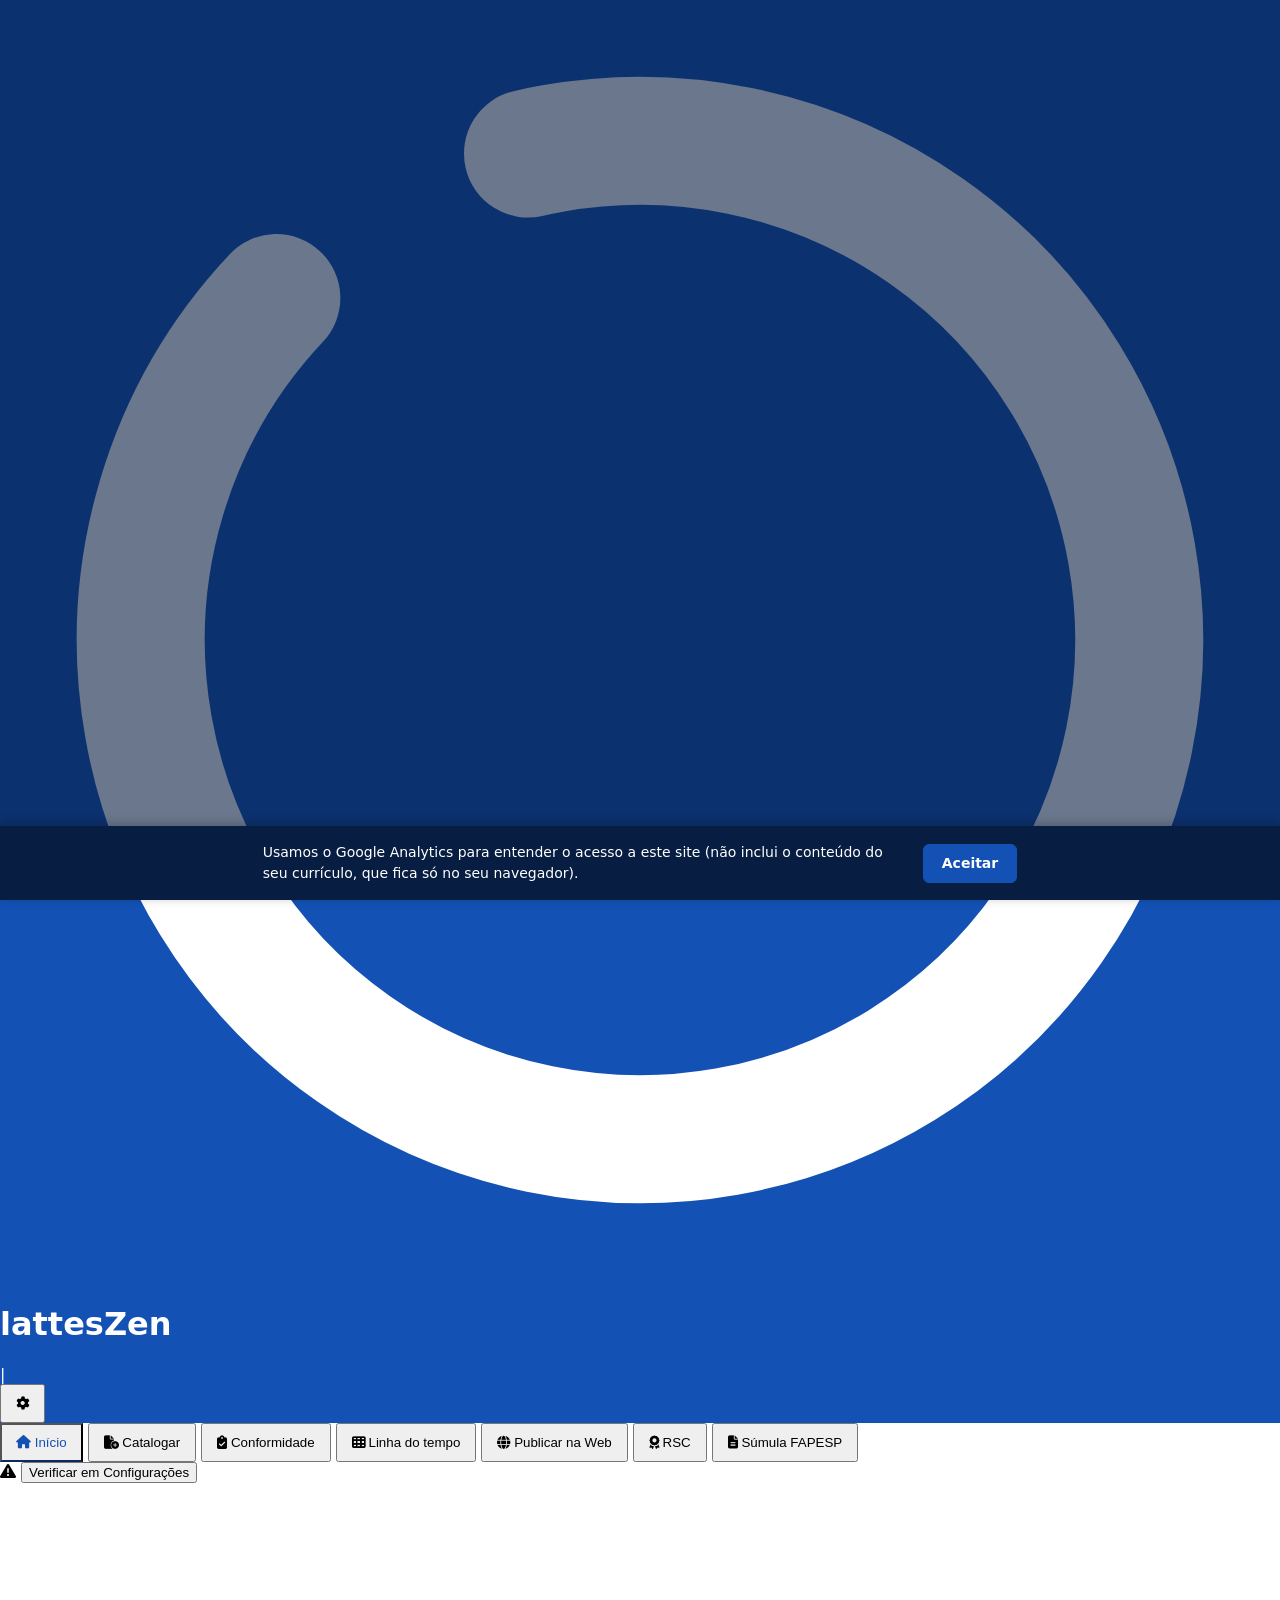
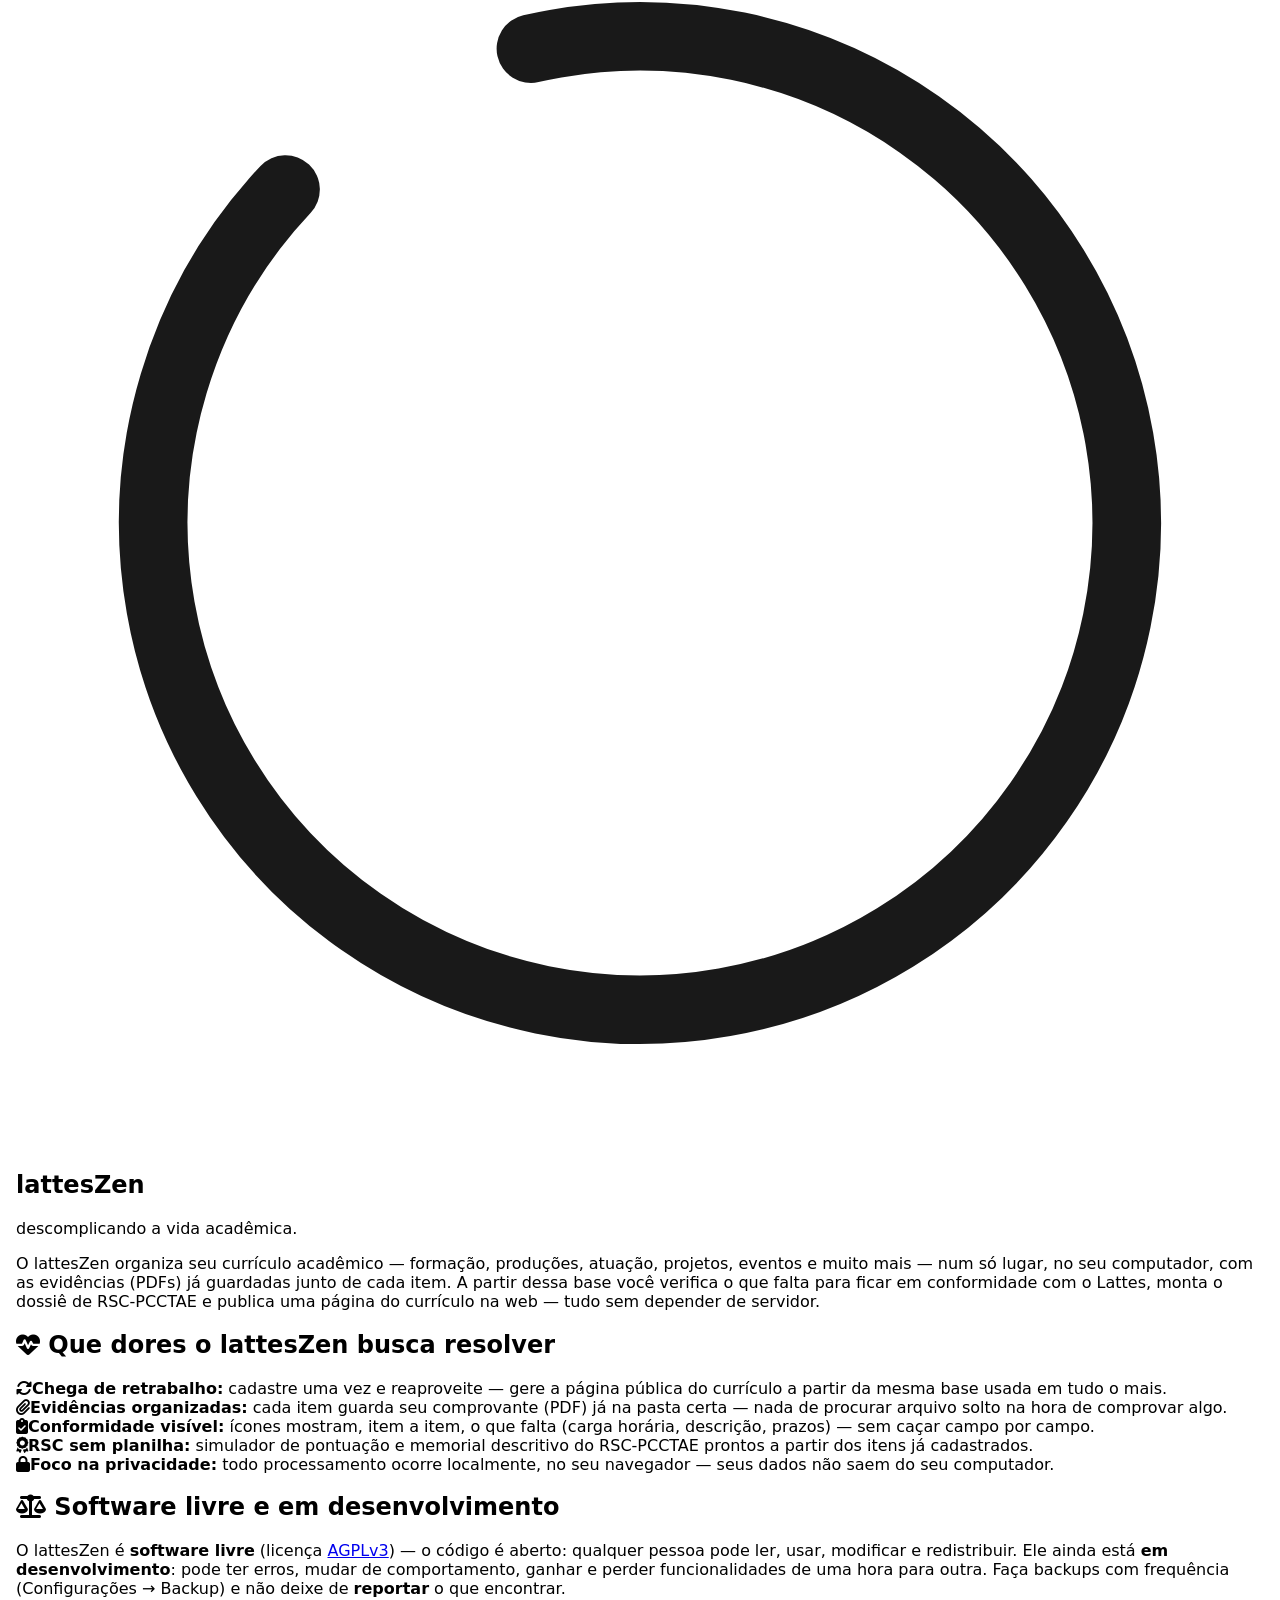
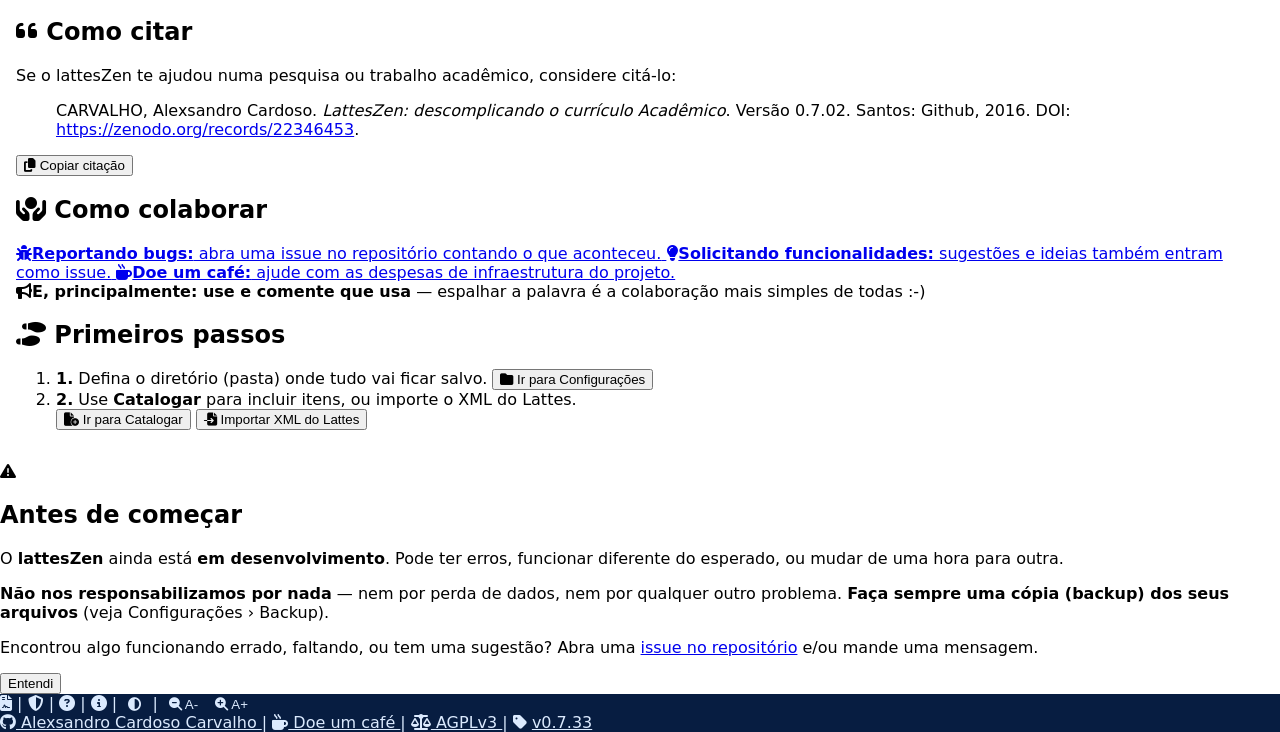
==== commit de3562ec: "Novo módulo opcional: Súmula Curricular FAPESP (issue #8, parte) A pedido do usuário, implementa a p" ====
--- a/src/index.html
+++ b/src/index.html
@@ -67,19 +67,14 @@
             // Tema: fontes do Google por paleta (carregadas sob demanda —
             // "Padrão" e "gov.br" usam fonte já carregada acima, sem CDN extra).
             var THEME_FONTS = {
+                'catppuccin-latte': 'https://fonts.googleapis.com/css2?family=Nunito:wght@400;600;700&display=swap',
+                'catppuccin-mocha': 'https://fonts.googleapis.com/css2?family=Nunito:wght@400;600;700&display=swap',
                 dracula: 'https://fonts.googleapis.com/css2?family=Fira+Sans:wght@400;600;700&display=swap',
+                // gov.br usa a Rawline já carregada acima (sem CDN extra); GitHub
+                // Light/Dark usam a fonte do sistema — por isso não têm entrada aqui.
+                'rose-pine-dawn': 'https://fonts.googleapis.com/css2?family=Quicksand:wght@400;600;700&display=swap',
+                'solarized-light': 'https://fonts.googleapis.com/css2?family=Source+Sans+3:wght@400;600;700&display=swap',
                 'solarized-dark': 'https://fonts.googleapis.com/css2?family=Source+Sans+3:wght@400;600;700&display=swap',
-                'solarized-light': 'https://fonts.googleapis.com/css2?family=Source+Sans+3:wght@400;600;700&display=swap',
-                nord: 'https://fonts.googleapis.com/css2?family=Inter:wght@400;600;700&display=swap',
-                gruvbox: 'https://fonts.googleapis.com/css2?family=IBM+Plex+Sans:wght@400;600;700&display=swap',
-                'tokyo-night': 'https://fonts.googleapis.com/css2?family=Manrope:wght@400;600;700&display=swap',
-                'one-dark': 'https://fonts.googleapis.com/css2?family=Inter:wght@400;600;700&display=swap',
-                monokai: 'https://fonts.googleapis.com/css2?family=DM+Sans:wght@400;500;700&display=swap',
-                'catppuccin-mocha': 'https://fonts.googleapis.com/css2?family=Nunito:wght@400;600;700&display=swap',
-                ayu: 'https://fonts.googleapis.com/css2?family=Work+Sans:wght@400;600;700&display=swap',
-                'rose-pine': 'https://fonts.googleapis.com/css2?family=Quicksand:wght@400;600;700&display=swap',
-                everforest: 'https://fonts.googleapis.com/css2?family=Cabin:wght@400;600;700&display=swap',
-                material: 'https://fonts.googleapis.com/css2?family=Roboto:wght@400;500;700&display=swap',
             };
             window.__loadThemeFont = function (preset) {
                 var url = THEME_FONTS[preset];
@@ -154,6 +149,9 @@
                 <button class="tab-btn inline-flex items-center gap-1.5 px-4 py-2.5 text-sm font-medium border-b-2 border-transparent text-gray-600 dark:text-gray-300 hover:text-govbr-600 dark:hover:text-unifesp-400 whitespace-nowrap hidden" role="tab" aria-selected="false" data-tab="rsc">
                     <i aria-hidden="true" class="fa-solid fa-award text-[1.75rem]"></i> RSC
                 </button>
+                <button class="tab-btn inline-flex items-center gap-1.5 px-4 py-2.5 text-sm font-medium border-b-2 border-transparent text-gray-600 dark:text-gray-300 hover:text-govbr-600 dark:hover:text-unifesp-400 whitespace-nowrap hidden" role="tab" aria-selected="false" data-tab="sumula">
+                    <i aria-hidden="true" class="fa-solid fa-file-lines text-[1.75rem]"></i> Súmula FAPESP
+                </button>
             </div>
         </nav>
     </header>
@@ -173,6 +171,7 @@
         <div id="tab-linhatempo"   class="tab-panel" role="tabpanel" hidden></div>
         <div id="tab-publicar"     class="tab-panel" role="tabpanel" hidden></div>
         <div id="tab-rsc"          class="tab-panel" role="tabpanel" hidden></div>
+        <div id="tab-sumula"       class="tab-panel" role="tabpanel" hidden></div>
         <div id="tab-config"       class="tab-panel" role="tabpanel" hidden></div>
     </main>
 
@@ -259,6 +258,7 @@
     <script src="js/tab-publicar.js"></script>
     <script src="js/tab-inicio.js"></script>
     <script src="js/tab-rsc.js"></script>
+    <script src="js/tab-sumula.js"></script>
     <script src="js/tab-conformidade.js"></script>
     <script src="js/tab-linha-tempo.js"></script>
     <script src="js/tab-catalogar.js"></script>
--- a/src/css/styles.css
+++ b/src/css/styles.css
@@ -64,7 +64,7 @@
 /* ---- Escala de intensidade da grade da Linha do tempo (heatmap 0-4,
    estilo GitHub) — cor É o dado (mesmo motivo do bloco acima), por isso
    em CSS puro e FORA do alcance do seletor de tema abaixo: um tema nunca
-   deve achatar as 4 intensidades numa cor só. Substitui bg-govbr-*/
+   deve achatar as 4 intensidades numa cor só. Substitui bg-govbr-* /
    dark:bg-unifesp-* (tons 300/500/950 nem existiam no Tailwind config —
    bug preexistente que ficava com 2 dos 4 níveis invisíveis). */
 .viz-heat-1 { background-color: #ADCDFF; }
@@ -108,63 +108,44 @@
    classe .lz-theme e o atributo data-lz-theme="<id>". As paletas definem
    as variáveis --lz-*; as regras genéricas (html.lz-theme ...) aplicam
    essas variáveis ao cabeçalho, régua de abas, rodapé, campos e — como o
-   lattesZen usa a cor "marca" (govbr-*/dark:unifesp-*) em muito mais
+   lattesZen usa a cor "marca" (govbr-* / dark:unifesp-*) em muito mais
    lugares que o templateZen (botões e ícones em todas as abas, não só o
-   cabeçalho) — também nas classes utilitárias govbr-*/unifesp-* usadas
+   cabeçalho) — também nas classes utilitárias govbr-* / unifesp-* usadas
    pelo resto do app, pra o tema valer no app inteiro, não só no "chrome".
    Sem tema escolhido (padrão), nada disto se aplica — visual atual
    preservado integralmente.
    ========================================================================== */
+html[data-lz-theme="catppuccin-latte"]{--lz-bg:#eff1f5;--lz-surface:#e6e9ef;--lz-text:#4c4f69;--lz-muted:#6c6f85;--lz-border:#ccd0da;--lz-header:#1e66f5;--lz-header-text:#ffffff;--lz-nav:#e6e9ef;--lz-nav-text:#4c4f69;--lz-footer:#dce0e8;--lz-footer-text:#4c4f69;--lz-accent:#8538ea}
+html[data-lz-theme="catppuccin-mocha"]{--lz-bg:#1e1e2e;--lz-surface:#313244;--lz-text:#cdd6f4;--lz-muted:#a6adc8;--lz-border:#313244;--lz-header:#181825;--lz-header-text:#cdd6f4;--lz-nav:#181825;--lz-nav-text:#cdd6f4;--lz-footer:#11111b;--lz-footer-text:#cdd6f4;--lz-accent:#cba6f7}
 html[data-lz-theme="dracula"]{--lz-bg:#282a36;--lz-surface:#44475a;--lz-text:#f8f8f2;--lz-muted:#aab3dc;--lz-border:#44475a;--lz-header:#21222c;--lz-header-text:#f8f8f2;--lz-nav:#21222c;--lz-nav-text:#f8f8f2;--lz-footer:#191a21;--lz-footer-text:#f8f8f2;--lz-accent:#bd93f9}
+html[data-lz-theme="github-light"]{--lz-bg:#ffffff;--lz-surface:#f6f8fa;--lz-text:#24292f;--lz-muted:#57606a;--lz-border:#d0d7de;--lz-header:#24292f;--lz-header-text:#ffffff;--lz-nav:#f6f8fa;--lz-nav-text:#24292f;--lz-footer:#24292f;--lz-footer-text:#ffffff;--lz-accent:#0969da}
+html[data-lz-theme="github-dark"]{--lz-bg:#0d1117;--lz-surface:#161b22;--lz-text:#c9d1d9;--lz-muted:#8b949e;--lz-border:#30363d;--lz-header:#161b22;--lz-header-text:#e6edf3;--lz-nav:#0d1117;--lz-nav-text:#c9d1d9;--lz-footer:#010409;--lz-footer-text:#c9d1d9;--lz-accent:#58a6ff}
+html[data-lz-theme="govbr"]{--lz-bg:#f8f9fa;--lz-surface:#ffffff;--lz-text:#1c1c1c;--lz-muted:#555555;--lz-border:#cccccc;--lz-header:#1351b4;--lz-header-text:#ffffff;--lz-nav:#ffffff;--lz-nav-text:#1351b4;--lz-footer:#071d41;--lz-footer-text:#ffffff;--lz-accent:#1351b4}
+html[data-lz-theme="rose-pine-dawn"]{--lz-bg:#faf4ed;--lz-surface:#fffaf3;--lz-text:#464261;--lz-muted:#797593;--lz-border:#f2e9e1;--lz-header:#286983;--lz-header-text:#faf4ed;--lz-nav:#fffaf3;--lz-nav-text:#464261;--lz-footer:#f2e9e1;--lz-footer-text:#464261;--lz-accent:#286983}
+html[data-lz-theme="solarized-light"]{--lz-bg:#fdf6e3;--lz-surface:#eee8d5;--lz-text:#4a5d63;--lz-muted:#5e7377;--lz-border:#d9d2b8;--lz-header:#1a6aa8;--lz-header-text:#ffffff;--lz-nav:#eee8d5;--lz-nav-text:#4a5d63;--lz-footer:#073642;--lz-footer-text:#eee8d5;--lz-accent:#0f5a94}
 html[data-lz-theme="solarized-dark"]{--lz-bg:#002b36;--lz-surface:#073642;--lz-text:#93a1a1;--lz-muted:#93a1a1;--lz-border:#0d4552;--lz-header:#073642;--lz-header-text:#eee8d5;--lz-nav:#002b36;--lz-nav-text:#93a1a1;--lz-footer:#073642;--lz-footer-text:#93a1a1;--lz-accent:#4aa3dd}
-html[data-lz-theme="solarized-light"]{--lz-bg:#fdf6e3;--lz-surface:#eee8d5;--lz-text:#4a5d63;--lz-muted:#5e7377;--lz-border:#d9d2b8;--lz-header:#1a6aa8;--lz-header-text:#ffffff;--lz-nav:#eee8d5;--lz-nav-text:#4a5d63;--lz-footer:#073642;--lz-footer-text:#eee8d5;--lz-accent:#0f5a94}
-html[data-lz-theme="govbr"]{--lz-bg:#f8f9fa;--lz-surface:#ffffff;--lz-text:#1c1c1c;--lz-muted:#555555;--lz-border:#cccccc;--lz-header:#1351b4;--lz-header-text:#ffffff;--lz-nav:#ffffff;--lz-nav-text:#1351b4;--lz-footer:#071d41;--lz-footer-text:#ffffff;--lz-accent:#1351b4}
-html[data-lz-theme="nord"]{--lz-bg:#2e3440;--lz-surface:#3b4252;--lz-text:#eceff4;--lz-muted:#a3adc2;--lz-border:#434c5e;--lz-header:#3b4252;--lz-header-text:#eceff4;--lz-nav:#2e3440;--lz-nav-text:#d8dee9;--lz-footer:#2e3440;--lz-footer-text:#d8dee9;--lz-accent:#88c0d0}
-html[data-lz-theme="gruvbox"]{--lz-bg:#282828;--lz-surface:#3c3836;--lz-text:#ebdbb2;--lz-muted:#b0a08c;--lz-border:#504945;--lz-header:#1d2021;--lz-header-text:#ebdbb2;--lz-nav:#1d2021;--lz-nav-text:#ebdbb2;--lz-footer:#1d2021;--lz-footer-text:#ebdbb2;--lz-accent:#fabd2f}
-html[data-lz-theme="tokyo-night"]{--lz-bg:#1a1b26;--lz-surface:#24283b;--lz-text:#c0caf5;--lz-muted:#8189bb;--lz-border:#292e42;--lz-header:#16161e;--lz-header-text:#c0caf5;--lz-nav:#16161e;--lz-nav-text:#a9b1d6;--lz-footer:#16161e;--lz-footer-text:#a9b1d6;--lz-accent:#7aa2f7}
-html[data-lz-theme="one-dark"]{--lz-bg:#282c34;--lz-surface:#21252b;--lz-text:#abb2bf;--lz-muted:#868e9c;--lz-border:#3b4048;--lz-header:#21252b;--lz-header-text:#abb2bf;--lz-nav:#21252b;--lz-nav-text:#abb2bf;--lz-footer:#1b1e23;--lz-footer-text:#abb2bf;--lz-accent:#61afef}
-html[data-lz-theme="monokai"]{--lz-bg:#272822;--lz-surface:#3e3d32;--lz-text:#f8f8f2;--lz-muted:#a6a28a;--lz-border:#49483e;--lz-header:#1e1f1c;--lz-header-text:#f8f8f2;--lz-nav:#1e1f1c;--lz-nav-text:#f8f8f2;--lz-footer:#1e1f1c;--lz-footer-text:#f8f8f2;--lz-accent:#a6e22e}
-html[data-lz-theme="catppuccin-mocha"]{--lz-bg:#1e1e2e;--lz-surface:#313244;--lz-text:#cdd6f4;--lz-muted:#a6adc8;--lz-border:#313244;--lz-header:#181825;--lz-header-text:#cdd6f4;--lz-nav:#181825;--lz-nav-text:#cdd6f4;--lz-footer:#11111b;--lz-footer-text:#cdd6f4;--lz-accent:#cba6f7}
-html[data-lz-theme="github-dark"]{--lz-bg:#0d1117;--lz-surface:#161b22;--lz-text:#c9d1d9;--lz-muted:#8b949e;--lz-border:#30363d;--lz-header:#161b22;--lz-header-text:#e6edf3;--lz-nav:#0d1117;--lz-nav-text:#c9d1d9;--lz-footer:#010409;--lz-footer-text:#c9d1d9;--lz-accent:#58a6ff}
-html[data-lz-theme="github-light"]{--lz-bg:#ffffff;--lz-surface:#f6f8fa;--lz-text:#24292f;--lz-muted:#57606a;--lz-border:#d0d7de;--lz-header:#24292f;--lz-header-text:#ffffff;--lz-nav:#f6f8fa;--lz-nav-text:#24292f;--lz-footer:#24292f;--lz-footer-text:#ffffff;--lz-accent:#0969da}
-html[data-lz-theme="ayu"]{--lz-bg:#0b0e14;--lz-surface:#131721;--lz-text:#bfbdb6;--lz-muted:#8b909b;--lz-border:#1c212b;--lz-header:#11151c;--lz-header-text:#bfbdb6;--lz-nav:#11151c;--lz-nav-text:#bfbdb6;--lz-footer:#0b0e14;--lz-footer-text:#bfbdb6;--lz-accent:#ffb454}
-html[data-lz-theme="rose-pine"]{--lz-bg:#191724;--lz-surface:#1f1d2e;--lz-text:#e0def4;--lz-muted:#908caa;--lz-border:#26233a;--lz-header:#1f1d2e;--lz-header-text:#e0def4;--lz-nav:#191724;--lz-nav-text:#e0def4;--lz-footer:#16141f;--lz-footer-text:#e0def4;--lz-accent:#c4a7e7}
-html[data-lz-theme="everforest"]{--lz-bg:#2d353b;--lz-surface:#343f44;--lz-text:#d3c6aa;--lz-muted:#a6b0a0;--lz-border:#3d484d;--lz-header:#232a2e;--lz-header-text:#d3c6aa;--lz-nav:#232a2e;--lz-nav-text:#d3c6aa;--lz-footer:#232a2e;--lz-footer-text:#d3c6aa;--lz-accent:#a7c080}
-html[data-lz-theme="material"]{--lz-bg:#263238;--lz-surface:#2e3c43;--lz-text:#eeffff;--lz-muted:#97a5af;--lz-border:#37474f;--lz-header:#1e272c;--lz-header-text:#eeffff;--lz-nav:#1e272c;--lz-nav-text:#eeffff;--lz-footer:#1e272c;--lz-footer-text:#eeffff;--lz-accent:#82aaff}
 
 /* Segundo destaque por tema (--lz-accent-2): estados positivos/gradiente. */
+html[data-lz-theme="catppuccin-latte"]{--lz-accent-2:#40a02b}
+html[data-lz-theme="catppuccin-mocha"]{--lz-accent-2:#a6e3a1}
 html[data-lz-theme="dracula"]{--lz-accent-2:#50fa7b}
+html[data-lz-theme="github-light"]{--lz-accent-2:#1a7f37}
+html[data-lz-theme="github-dark"]{--lz-accent-2:#3fb950}
+html[data-lz-theme="govbr"]{--lz-accent-2:#168821}
+html[data-lz-theme="rose-pine-dawn"]{--lz-accent-2:#56949f}
+html[data-lz-theme="solarized-light"]{--lz-accent-2:#6c7a00}
 html[data-lz-theme="solarized-dark"]{--lz-accent-2:#859900}
-html[data-lz-theme="solarized-light"]{--lz-accent-2:#6c7a00}
-html[data-lz-theme="govbr"]{--lz-accent-2:#168821}
-html[data-lz-theme="nord"]{--lz-accent-2:#a3be8c}
-html[data-lz-theme="gruvbox"]{--lz-accent-2:#b8bb26}
-html[data-lz-theme="tokyo-night"]{--lz-accent-2:#9ece6a}
-html[data-lz-theme="one-dark"]{--lz-accent-2:#98c379}
-html[data-lz-theme="monokai"]{--lz-accent-2:#66d9ef}
-html[data-lz-theme="catppuccin-mocha"]{--lz-accent-2:#a6e3a1}
-html[data-lz-theme="github-dark"]{--lz-accent-2:#3fb950}
-html[data-lz-theme="github-light"]{--lz-accent-2:#1a7f37}
-html[data-lz-theme="ayu"]{--lz-accent-2:#7fd94c}
-html[data-lz-theme="rose-pine"]{--lz-accent-2:#9ccfd8}
-html[data-lz-theme="everforest"]{--lz-accent-2:#83c092}
-html[data-lz-theme="material"]{--lz-accent-2:#c3e88d}
-
-/* Fonte por tema (Google Fonts, carregadas sob demanda por js/theme.js). */
+
+/* Fonte por tema (Google Fonts, carregadas sob demanda pelo script inline
+   de cada página — GitHub Light/Dark e gov.br usam fonte do sistema/já
+   carregada, sem CDN extra). */
+html[data-lz-theme="catppuccin-latte"]{--lz-font:'Nunito',system-ui,sans-serif}
+html[data-lz-theme="catppuccin-mocha"]{--lz-font:'Nunito',system-ui,sans-serif}
 html[data-lz-theme="dracula"]{--lz-font:'Fira Sans',system-ui,sans-serif}
+html[data-lz-theme="govbr"]{--lz-font:'Rawline',system-ui,sans-serif}
+html[data-lz-theme="rose-pine-dawn"]{--lz-font:'Quicksand',system-ui,sans-serif}
+html[data-lz-theme="solarized-light"]{--lz-font:'Source Sans 3',system-ui,sans-serif}
 html[data-lz-theme="solarized-dark"]{--lz-font:'Source Sans 3',system-ui,sans-serif}
-html[data-lz-theme="solarized-light"]{--lz-font:'Source Sans 3',system-ui,sans-serif}
-html[data-lz-theme="govbr"]{--lz-font:'Rawline',system-ui,sans-serif}
-html[data-lz-theme="nord"]{--lz-font:'Inter',system-ui,sans-serif}
-html[data-lz-theme="gruvbox"]{--lz-font:'IBM Plex Sans',system-ui,sans-serif}
-html[data-lz-theme="tokyo-night"]{--lz-font:'Manrope',system-ui,sans-serif}
-html[data-lz-theme="one-dark"]{--lz-font:'Inter',system-ui,sans-serif}
-html[data-lz-theme="monokai"]{--lz-font:'DM Sans',system-ui,sans-serif}
-html[data-lz-theme="catppuccin-mocha"]{--lz-font:'Nunito',system-ui,sans-serif}
-html[data-lz-theme="ayu"]{--lz-font:'Work Sans',system-ui,sans-serif}
-html[data-lz-theme="rose-pine"]{--lz-font:'Quicksand',system-ui,sans-serif}
-html[data-lz-theme="everforest"]{--lz-font:'Cabin',system-ui,sans-serif}
-html[data-lz-theme="material"]{--lz-font:'Roboto',system-ui,sans-serif}
 
 /* ---- Estrutura (cabeçalho/régua de abas/rodapé/campos/rolagem) ---- */
 html.lz-theme body { background-color: var(--lz-bg) !important; color: var(--lz-text) !important; }
@@ -211,24 +192,33 @@
 html.lz-theme button:focus-visible,
 html.lz-theme [role="tab"]:focus-visible { outline: 2px solid var(--lz-accent); }
 
-/* ---- App inteiro: classes utilitárias govbr-*/unifesp-* usadas pelas
+/* ---- App inteiro: classes utilitárias govbr-* / unifesp-* usadas pelas
    abas (botões, ícones, badges) — não só o "chrome" acima. Não inclui os
    tons usados só pela grade da Linha do tempo (.viz-heat-*, isolada) nem
-   bg-govbr-800 (só o rodapé, já coberto pelo seletor genérico "footer"). */
+   bg-govbr-800 (só o rodapé, já coberto pelo seletor genérico "footer").
+   As classes que também aparecem no cabeçalho/rodapé (bg-govbr-600,
+   border-govbr-700, text-govbr-600, dark:text-unifesp-400,
+   dark:from/to-unifesp-*) levam :not(header, header *, footer, footer *):
+   sem isso, por especificidade (2 classes aqui > 1 classe+tag nas regras
+   de cabeçalho/rodapé acima), estas regras "roubavam" a cor de fundo/
+   borda/texto do próprio cabeçalho/rodapé, que ficava com a cor de
+   destaque (accent) errada em vez de --lz-header/--lz-footer — chegando a
+   parecer que o cabeçalho "sumia" quando a cor de destaque do tema era
+   próxima da cor de fundo da página. */
 html.lz-theme .bg-govbr-50,
 html.lz-theme .hover\:bg-govbr-100:hover { background-color: var(--lz-surface) !important; }
-html.lz-theme .bg-govbr-600,
-html.lz-theme.dark .dark\:bg-unifesp-600,
+html.lz-theme .bg-govbr-600:not(header, header *),
+html.lz-theme.dark .dark\:bg-unifesp-600:not(header, header *),
 html.lz-theme.dark .dark\:bg-unifesp-700 { background-color: var(--lz-accent) !important; }
-html.lz-theme .text-govbr-600,
+html.lz-theme .text-govbr-600:not(header, header *, footer, footer *),
 html.lz-theme .text-govbr-700,
 html.lz-theme.dark .dark\:text-unifesp-300,
-html.lz-theme.dark .dark\:text-unifesp-400,
+html.lz-theme.dark .dark\:text-unifesp-400:not(header, header *, footer, footer *),
 html.lz-theme .hover\:text-govbr-600:hover,
 html.lz-theme .hover\:text-govbr-700:hover,
 html.lz-theme.dark .dark\:hover\:text-unifesp-400:hover { color: var(--lz-accent) !important; }
 html.lz-theme .border-govbr-600,
-html.lz-theme .border-govbr-700,
+html.lz-theme .border-govbr-700:not(header, header *, footer, footer *),
 html.lz-theme.dark .dark\:border-unifesp-600,
 html.lz-theme.dark .dark\:border-unifesp-700,
 html.lz-theme.dark .dark\:border-unifesp-400,
@@ -242,7 +232,44 @@
 html.lz-theme .file\:bg-govbr-600::file-selector-button,
 html.lz-theme.dark .dark\:file\:bg-unifesp-700::file-selector-button { background-color: var(--lz-accent) !important; }
 html.lz-theme .from-govbr-600,
-html.lz-theme.dark .dark\:from-unifesp-600,
+html.lz-theme.dark .dark\:from-unifesp-600:not(header, header *),
 html.lz-theme.dark .dark\:from-unifesp-700 { --tw-gradient-from: var(--lz-accent) !important; }
 html.lz-theme .to-govbr-800,
-html.lz-theme.dark .dark\:to-unifesp-900 { --tw-gradient-to: var(--lz-accent-2) !important; }
+html.lz-theme.dark .dark\:to-unifesp-900:not(header, header *) { --tw-gradient-to: var(--lz-accent-2) !important; }
+
+/* ---- App inteiro: fundos/bordas/textos NEUTROS (cinza) usados pelos
+   cartões de cada seção — sem isto, ao ligar um tema o texto (herdado do
+   <body>, forçado a --lz-text) ficava sobre o fundo cinza claro/escuro
+   ORIGINAL do card (bg-gray-50/dark:bg-gray-800, inalterado), gerando
+   texto claro sobre fundo claro (ou escuro sobre escuro) — títulos como
+   "Diretório de armazenamento" ficavam ilegíveis em temas escuros.
+   dark:bg-gray-800/900 e dark:text-gray-300/400 também são usados pelo
+   cabeçalho/régua de abas/rodapé (mesmo problema de especificidade do
+   bloco anterior) — por isso as mesmas exclusões :not(...) aqui. */
+html.lz-theme .bg-white:not(header, header *),
+html.lz-theme .bg-gray-50,
+html.lz-theme .bg-gray-100,
+html.lz-theme .bg-gray-200,
+html.lz-theme.dark .dark\:bg-gray-700,
+html.lz-theme.dark .dark\:bg-gray-800:not(header, header *),
+html.lz-theme.dark .dark\:bg-gray-900:not(body, header, header *) { background-color: var(--lz-surface) !important; }
+/* Bordas neutras: color-mix() em vez de --lz-border puro — em alguns temas
+   (ex.: Drácula) --lz-border e --lz-surface são o MESMO tom, então um botão
+   com essa borda sobre um card dessa cor ficava com a borda invisível
+   ("Sincronizar do diretório", "Esquecer pasta" etc.). Misturar um pouco da
+   cor do texto garante contraste visível contra --lz-surface em qualquer
+   tema, sem precisar de um valor extra por paleta. */
+html.lz-theme .border-gray-200,
+html.lz-theme .border-gray-300,
+html.lz-theme.dark .dark\:border-gray-600,
+html.lz-theme.dark .dark\:border-gray-700 { border-color: color-mix(in srgb, var(--lz-border), var(--lz-text) 35%) !important; }
+html.lz-theme .text-gray-700,
+html.lz-theme .text-gray-800,
+html.lz-theme.dark .dark\:text-gray-100,
+html.lz-theme.dark .dark\:text-gray-200 { color: var(--lz-text) !important; }
+html.lz-theme .text-gray-400,
+html.lz-theme .text-gray-500,
+html.lz-theme .text-gray-600,
+html.lz-theme.dark .dark\:text-gray-300,
+html.lz-theme.dark .dark\:text-gray-400:not(footer, footer *),
+html.lz-theme.dark .dark\:text-gray-500 { color: var(--lz-muted) !important; }
